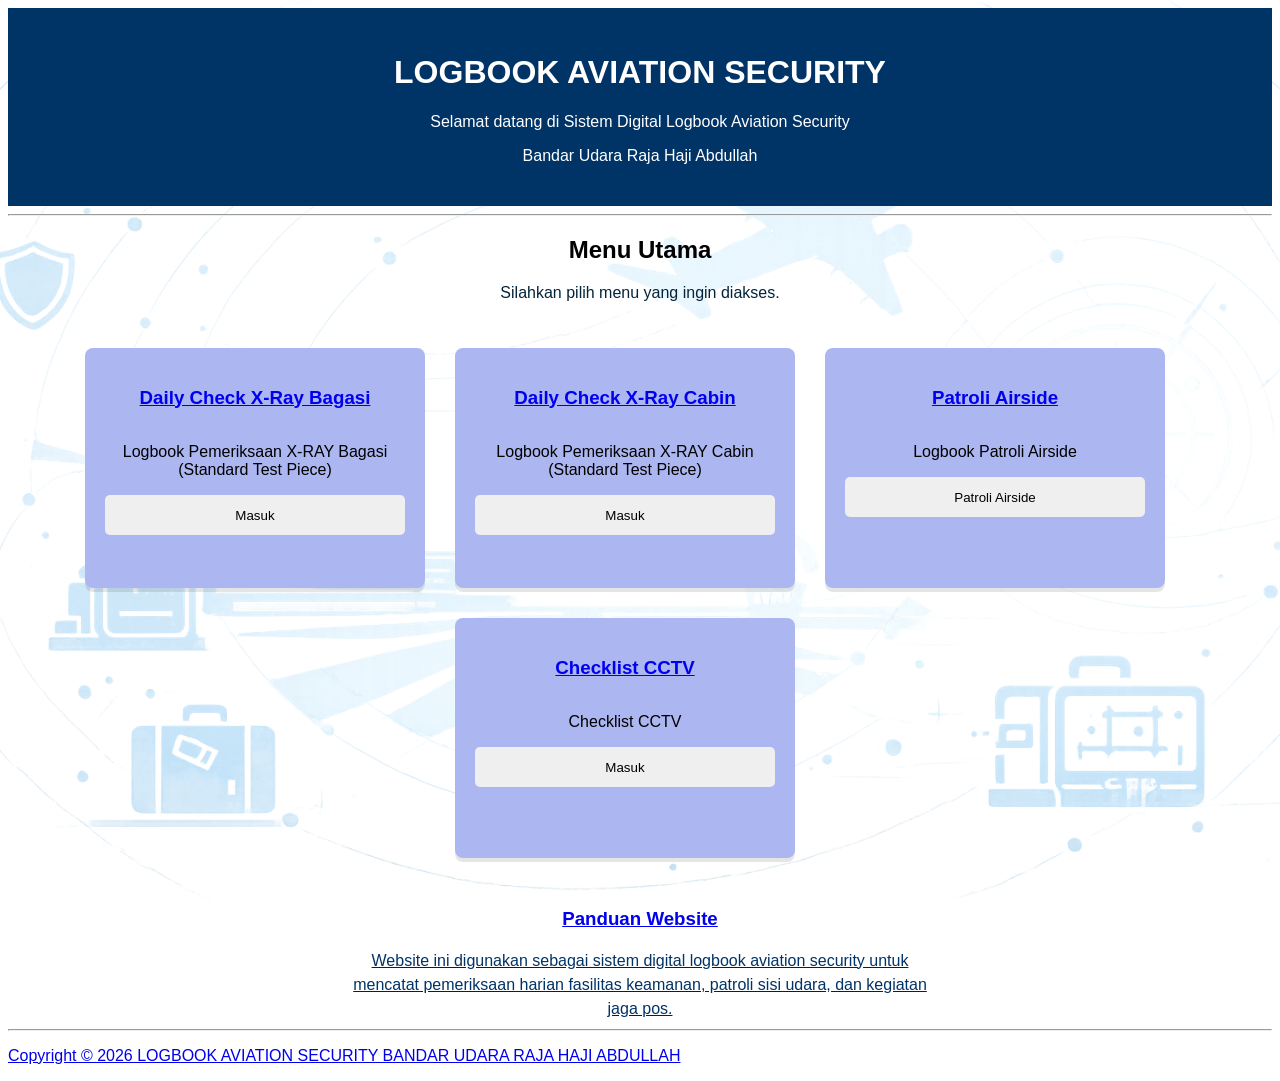
==== index.html @ 3fb5d055 "Project Pertama Logbook AVSEC" ====
<!DOCTYPE html>
<html lang="id">
<head>
    <meta charset="UTF-8">
    <meta name="viewport" content="width=device-width, initial-scale=1.0">
    <title>LOGBOOK AVIATION SECURITY
        BANDAR UDARA RAJA HAJI ABDULLAH</title>
    <link rel="stylesheet" href="style.css">
</head>
<body>
    <header> 
        <h1>LOGBOOK AVIATION SECURITY</h1>
        <p> Selamat datang di Sistem Digital Logbook Aviation Security</p>
        <p> Bandar Udara Raja Haji Abdullah</p>
    </header>
<hr>
<main>
<div class="judul-menu">
<h2> Menu Utama</h2>
<p>Silahkan pilih menu yang ingin diakses.</p>
</div>
<div class="menu-grid"> 

<div class="menu-card">
    <a href="#"><h3>Daily Check X-Ray Bagasi</h3></a>
    <p> Logbook Pemeriksaan X-RAY Bagasi (Standard Test Piece)</p>
    <a href="dailycheck.html">
    <button>Masuk</button>
</a>
</div>

<div class="menu-card">
    <a href="#"><h3> Daily Check X-Ray Cabin</h3></a>
    <p> Logbook Pemeriksaan X-RAY Cabin (Standard Test Piece)</p>
    <a href="cabincheck.html">
    <button>Masuk </button>
</a>
</div>

<div class="menu-card">
    <a href="#"><h3> Patroli Airside</h3></a>
    <p> Logbook Patroli Airside</p>
    <a href="patroli.html">
<button>Patroli Airside</button>
</div>

<div class="menu-card">
    <a href="#"><h3>Checklist CCTV</h3></a>
    <p> Checklist CCTV</p>
    <a href="cctv.html">
<button>Masuk</button>
</div>
</div>

<div class="panduan">
    <h3>Panduan Website</h3>
    <p>Website ini digunakan sebagai sistem digital logbook aviation security untuk mencatat pemeriksaan harian fasilitas keamanan, patroli sisi udara, dan kegiatan jaga pos.</p>
</div>
</main>
<hr>
<footer>
    <p>Copyright &copy; 2026 LOGBOOK AVIATION SECURITY BANDAR UDARA RAJA HAJI ABDULLAH</p>
</div>
</footer>
</body>
</html>
---- style.css ----
body {background-image : url("image/polosan.png");
font-family: Arial, Helvetica, sans-serif;
background-size: cover;
background-position: center;
background-repeat: no-repeat;
background-attachment: fixed;}

header {background-color :#003366;
color :white;
text-align :center;
padding :25px;}


.judul-menu h2{
    text-align :center;
    color :#000000;
    margin-top : 20px;
}

.judul-menu p{
    text-align :center;
    color :#03243a;
    margin-top : 10px;
}
.panduan{
    text-align :center;
    margin-top : 20px;
}

.panduan p{
    max-width : 600px;
    margin : 0 auto;
    line-height : 1.5;
    color :#003366;
}
nav button {
    background-color : white;
    color :#003366;
    border :none;
    padding :10px 20px;
    margin :5px;
    border-radius: 8px;
    cursor :pointer;
    font-weight :bold;
}

nav button:hover {
    background-color :#003366;
    color :white;
}

.menu-grid {
    display: flex;
    flex-wrap: wrap;
    justify-content: center;
    gap: 30px;
    padding: 30px;
}

.menu-card {
    background-color: rgb(172, 182, 241);
    width: 300px;
    min-height: 200px;
    border-radius: 15px;
    padding: 20px;
    box-shadow: 0 4px rgba(0, 0, 0, 0.1);
    text-align: center;
    display: flex;
    flex-direction: column;
    border-radius: 8px;
    transition: transform 0.2s;
}
.menu-card:hover {
    transform: translateY(-5px);
}

.menu-card button{
    width: 100%;
    height: 40px;
    border: none;
    border-radius: 5px;
    cursor: pointer;

}
/* DAILY CHECK */
.paper {
    background-color: white;
    width: 900px;
    margin: 20px auto;
    padding: 20px;
    box-shadow: 0 0 10px rgba(0, 0, 0, 0.1);
}
table {
    width: 100%;
    border-collapse: collapse;
    margin-top: 20px;
}
td, th{
    border: 1px solid #ddd;
    padding: 8px;
}
input {
    width: 100%;
    padding: 7px;
    box-sizing: border-box;
}

.gambar-test {
    position : relative;
    display : inline-block;
}   
.gambar-form{
    width : 900px;
    display : block;
}
.cek{
    position : absolute;
    width : 20px;
    height : 20px;
}
.test1a{
    top : 380px; 
    left : 121px;
}
.test1aa{
    top : 340px; 
    left : 121px;
}
.test1b{
    top : 380px; 
    left : 193px;
}
.test1bb{
    top : 340px; 
    left : 193px;
}

.test1bbb{
    top : 380px; 
    left : 255px;
}

.test1bbbb{
    top : 380px; 
    left : 325px;
}

.test2a{
    top : 88px; 
    left : 240px;}

.test2b{
    top : 187px; 
    left : 367px;
}

.test3a{
    top : 89px; 
    left :398px;
}

.test3aa{
    top : 89px; 
    left : 448px;
}

.test3aaa{
    top : 89px; 
    left : 495px;
}

.test3aaaa{
    top : 89px; 
    left : 544px;
}

.test3aaaaa{
    top : 89px; 
    left : 592px;
}

.test4a{
    top : 310px; 
    left : 528px;
}

.test4aa{
    top : 314px; 
    left : 644px;
}

.test5a{
    top : 239px; 
    left : 775px;
}

.test5aa{
    top : 305px; 
    left : 775px;
}

.hasil-box {
    margin-top: 20px;
    padding: 10px;
    border: 1px solid #d1cccc;
    background-color: #f9f9f9;
}

/*PATROLI*/
.ttd{
    height: 100px;
    vertical-align: top;
    padding-top: 10px;
}
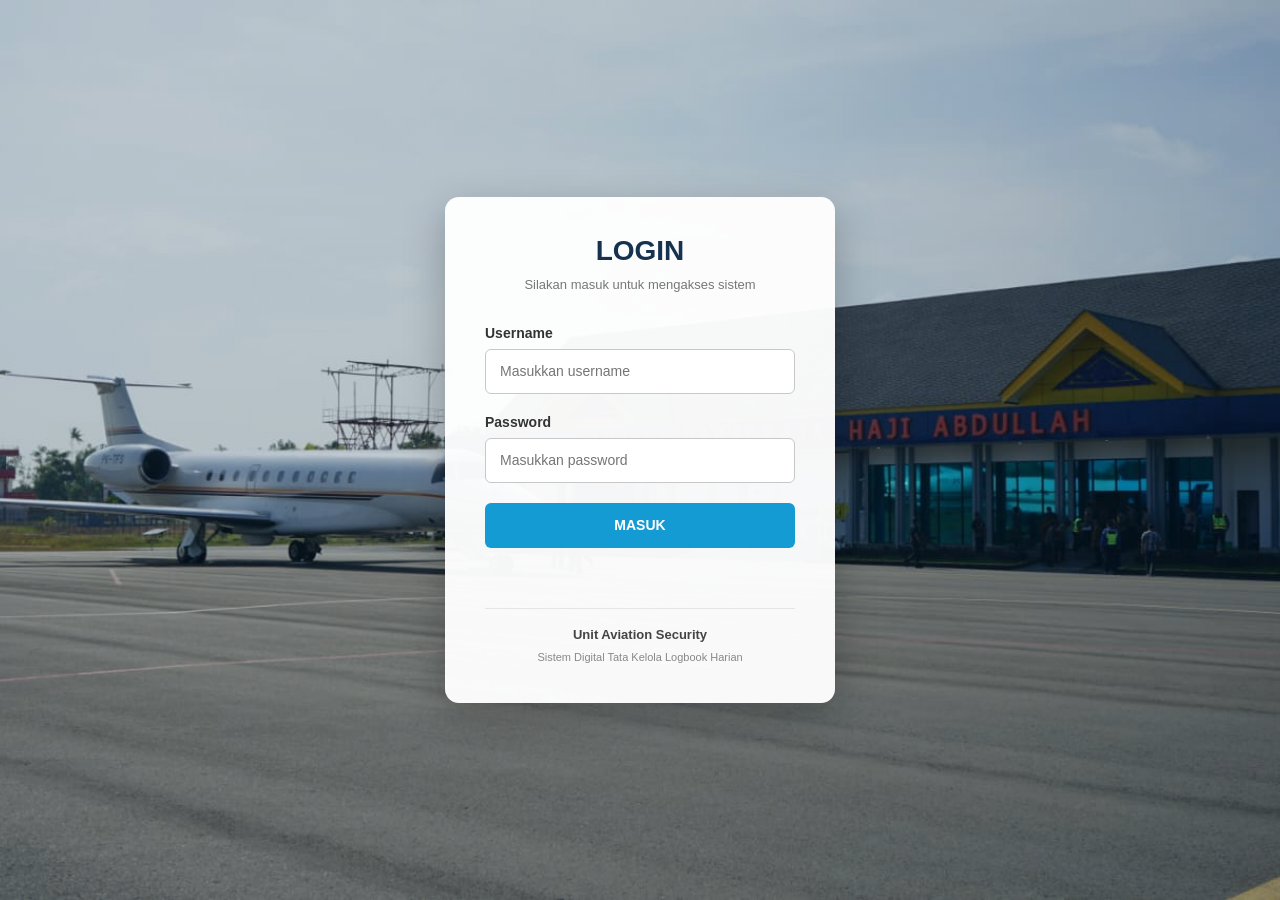
==== commit e1589f99: "Project terbaru Logbook AVSEC" ====
--- a/index.html
+++ b/index.html
@@ -8,50 +8,380 @@
     <link rel="stylesheet" href="style.css">
 </head>
 <body>
-    <header> 
-        <h1>LOGBOOK AVIATION SECURITY</h1>
-        <p> Selamat datang di Sistem Digital Logbook Aviation Security</p>
-        <p> Bandar Udara Raja Haji Abdullah</p>
-    </header>
-<hr>
+
+<header>
+    <div class="aviation-decoration">
+    <div class="radar-circle"></div>
+    <div class="radar-line"></div>
+    <div class ="shield-icon">&#128737;</div>
+    <div class="plane-icon">✈</div>
+    </div>
+    <div class="airport-silhouette">
+    <div class="tower"></div>
+    <div class="building"></div>
+    <div class="runway-line"></div>
+    </div>
+    <div class="digital-title">SISTEM LOGBOOK DIGITAL</div>
+    <h1>UNIT AVIATION SECURITY</h1>
+    <p>Bandar Udara Kelas III Raja Haji Abdullah</p>
+    <p> Tanjung Balai Karimun - Kepulauan Riau</p>
+    <div class="profile-area">
+        <button class="profile-button" id="profile-button">
+            <span class ="profile-icon">&#128100;</span>
+            <span id="namaUser">User</span>
+            <span class ="profile-arrow">&#9662;</span>
+        </button>
+        <div class="profile-menu" id="profile-menu">
+        <div class="profile-info">
+            <strong id="namaProfile"></strong>
+            <span id ="roleUser">USER</span>
+        </div>
+        <hr>
+        <button id = "btnLogout">Logout</button></div>
+        </div></div>
+       
+</header>
+
+<!-- SIDEBAR -->
+<div class="sidebar" id="sidebar">
+
+    <div class="sidebar-brand">
+        <strong>DIGITAL LOGBOOK</strong>
+        <span>AVIATION SECURITY</span>
+    </div>
+
+    <div class="sidebar-title">MENU UTAMA</div>
+
+    <button onclick="window.location.href='index.html'">
+        🏠 Dashboard
+    </button>
+
+    <div class="sidebar-menu-group">
+
+    <button type="button" class="sidebar-menu-toggle" id="btnLogbook">
+        📋 LOGBOOK
+        <span>▾</span>
+    </button>
+
+    <div class="sidebar-submenu" id="submenuLogbook">
+        <button onclick="window.location.href='dailycheck.html'">
+             X-Ray Bagasi
+        </button>
+        <button onclick="window.location.href='cabincheck.html'">
+             X-Ray Cabin
+        </button>
+        <button onclick="window.location.href='cctv.html'">
+            CCTV
+        </button>
+        <button onclick="window.location.href='patroli.html'">
+            Patroli
+        </button>
+        <button onclick="window.location.href='hhmd.html'">
+            Pemeriksaan HHMD
+        </button>
+        <button onclick="window.location.href='wtmd.html'">
+            Pemeriksaan WTMD
+        </button>
+        <button onclick="window.location.href='pos.html'">
+            Pos Jaga
+        </button>
+    </div>
+
+    <div class="sidebar-title admin-menu" id="sidebarAdminTitle">
+    ADMINISTRASI
+</div>
+
+<button class="admin-menu" id="sidebarAktivitas"
+    onclick="window.location.href='aktivitas.html'">
+    📋 Rekap Aktivitas Pengguna
+</button>
+
+<button class="admin-menu" id="sidebarPengguna"
+    onclick="window.location.href='pengguna.html'">
+    👥 Manajemen Pengguna
+</button>
+
+</div>
+    <div class="sidebar-title">LAINNYA</div>
+    <button id="btnStatistik">
+        📊 Statistik
+    </button>
+    <button onclick="window.location.href='arsip.html'">
+        📁 Arsip PDF
+    </button>
+    <button onclick="logout()">
+        🚪 Logout
+    </button>
+
+</div>
+<button class="sidebar-toggle" id="sidebarToggle">☰</button>
 <main>
-<div class="judul-menu">
-<h2> Menu Utama</h2>
-<p>Silahkan pilih menu yang ingin diakses.</p>
-</div>
-<div class="menu-grid"> 
-
-<div class="menu-card">
-    <a href="#"><h3>Daily Check X-Ray Bagasi</h3></a>
-    <p> Logbook Pemeriksaan X-RAY Bagasi (Standard Test Piece)</p>
-    <a href="dailycheck.html">
-    <button>Masuk</button>
-</a>
-</div>
-
-<div class="menu-card">
-    <a href="#"><h3> Daily Check X-Ray Cabin</h3></a>
-    <p> Logbook Pemeriksaan X-RAY Cabin (Standard Test Piece)</p>
-    <a href="cabincheck.html">
-    <button>Masuk </button>
-</a>
-</div>
-
-<div class="menu-card">
-    <a href="#"><h3> Patroli Airside</h3></a>
-    <p> Logbook Patroli Airside</p>
-    <a href="patroli.html">
-<button>Patroli Airside</button>
-</div>
-
-<div class="menu-card">
-    <a href="#"><h3>Checklist CCTV</h3></a>
-    <p> Checklist CCTV</p>
-    <a href="cctv.html">
-<button>Masuk</button>
-</div>
-</div>
-
+    <!-- WELCOME DASHBOARD -->
+<section class="dashboard-welcome">
+    <div>
+        <span>WELCOME BACK</span>
+        <h2 id="welcomeNama">Selamat Datang</h2>
+        <p>
+            Kelola dan pantau seluruh pencatatan Logbook Aviation Security
+            dalam satu sistem.
+        </p>
+    </div>
+
+    <div class="welcome-icon">
+        🛡️
+    </div>
+</section>
+    <div class="stats-grid" id="panelStatistik">
+    <div class="stat-card">
+        <span>📋</span>
+        <div>
+            <strong id="totalLogbook">0</strong>
+            <p>Total Logbook</p>
+        </div>
+    </div>
+
+    <div class="stat-card">
+        <span>📄</span>
+        <div>
+            <strong id="statBagasi">0</strong>
+            <p>X-Ray Bagasi</p>
+        </div>
+    </div>
+
+    <div class="stat-card">
+        <span>📄</span>
+        <div>
+            <strong id="statCabin">0</strong>
+            <p>X-Ray Cabin</p>
+        </div>
+    </div>
+
+    <div class="stat-card">
+        <span>📹</span>
+        <div>
+            <strong id="statCCTV">0</strong>
+            <p>Logbook CCTV</p>
+        </div>
+    </div>
+
+    <div class="stat-card">
+        <span>🚶</span>
+        <div>
+            <strong id="statPatroli">0</strong>
+            <p>Logbook Patroli</p>
+        </div>
+    </div>
+
+    <div class="stat-card">
+        <span>🔍</span>
+        <div>
+            <strong id="statHHMD">0</strong>
+            <p>Pemeriksaan HHMD</p>
+        </div>
+    </div>
+
+    <div class="stat-card">
+        <span>🔍</span>
+        <div>
+            <strong id="statWTMD">0</strong>
+            <p>Pemeriksaan WTMD</p>
+        </div>
+    </div>
+
+    <div class="stat-card">
+        <span>📄</span>
+        <div>
+            <strong id="statPos">📤</strong>
+            <p>Logbook Harian Pos Jaga</p>
+        </div>
+    </div>
+</div>
+
+ 
+<div class="judul-menu" id="menuUtama">
+    <h2> Menu Utama</h2>
+    <p>Silahkan pilih menu yang ingin diakses.</p>
+</div>
+
+<div class="menu-grid" id="gridMenu">
+
+    <div class="menu-card">
+        <div class="menu-icon">📄</div>
+        <h3>Daily Check X-Ray Bagasi</h3>
+        <p>Logbook Pemeriksaan X-RAY Bagasi (Standard Test Piece)</p>
+        <a href="dailycheck.html">
+            <button>Masuk</button>
+        </a>
+    </div>
+
+    <div class="menu-card">
+        <div class="menu-icon">📄</div>
+        <h3>Daily Check X-Ray Cabin</h3>
+        <p>Logbook Pemeriksaan X-RAY Cabin (Standard Test Piece)</p>
+        <a href="cabincheck.html">
+            <button>Masuk</button>
+        </a>
+    </div>
+
+    <div class="menu-card">
+        <div class="menu-icon">🚶</div>
+        <h3>Patroli Airside</h3>
+        <p>Logbook Patroli Airside</p>
+        <a href="patroli.html">
+            <button>Masuk</button>
+        </a>
+    </div>
+
+    <div class="menu-card">
+        <div class="menu-icon">📹</div>
+        <h3>Checklist CCTV</h3>
+        <p>Checklist CCTV</p>
+        <a href="cctv.html">
+            <button>Masuk</button>
+        </a>
+    </div>
+
+    <div class="menu-card">
+        <div class="menu-icon">🔍</div>
+        <h3>Daily Check Walk Through Metal Detector / WTMD</h3>
+        <p>Logbook Pemeriksaan Walk Through Metal Detector (Object Test Piece)</p>
+        <a href="wtmd.html">
+            <button>Masuk</button>
+        </a>
+    </div>
+
+    <div class="menu-card">
+        <div class="menu-icon">🔍</div>
+        <h3>Daily Check Hand Held Metal Detector / HHMD</h3>
+        <p>Logbook Pemeriksaan Hand Held Metal Detector (Object Test Piece)</p>
+        <a href="hhmd.html">
+            <button>Masuk</button>
+        </a>
+    </div>
+</div>
+
+<div class="menu-bottom">
+
+    <div class="menu-card">
+        <div class="menu-icon">📤</div>
+        <h3>Logbook Harian Pos Jaga</h3>
+        <p>Logbook Pos Jaga</p>
+        <a href="pos.html">
+            <button>Masuk</button>
+        </a>
+    </div>
+
+    <div class="menu-card">
+        <div class="menu-icon">📁</div>
+        <h3>Arsip PDF</h3>
+        <p>Melihat arsip PDF logbook yang telah tersimpan.</p>
+        <a href="arsip.html">
+            <button>Masuk</button>
+        </a>
+    </div>
+
+</div>
+       <!-- kode HTML lainnya -->
+
+    <div class="menu-card" id="menuAktivitas">
+        <div class="menu-icon">📋</div>
+        <h3>Rekap Aktivitas Pengguna</h3>
+        <p>Melihat riwayat aktivitas pengguna pada sistem digital logbook</p>
+        <a href="aktivitas.html">
+            <button>Masuk</button>
+        </a>
+    </div>
+
+    <div class="menu-card" id="menuPengguna">
+    <div class="menu-icon">👥</div>
+    <h3>Manajemen Pengguna</h3>
+    <p>Mengelola dan melihat data pengguna sistem</p>
+    <a href="pengguna.html">
+        <button>Masuk</button>
+    </a>
+</div>
+
+<script>
+const currentRoleAktivitas = localStorage.getItem("role");
+
+// CARD ADMIN DI DASHBOARD
+const cardAktivitas = document.getElementById("menuAktivitas");
+const cardPengguna = document.getElementById("menuPengguna");
+
+// SIDEBAR ADMIN
+const sidebarAktivitas = document.getElementById("sidebarAktivitas");
+const sidebarPengguna = document.getElementById("sidebarPengguna");
+const sidebarAdminTitle = document.getElementById("sidebarAdminTitle");
+
+if (currentRoleAktivitas === "ADMIN") {
+
+    if (cardAktivitas) {
+        cardAktivitas.style.display = "block";
+    }
+
+    if (cardPengguna) {
+        cardPengguna.style.display = "block";
+    }
+
+    if (sidebarAktivitas) {
+        sidebarAktivitas.style.display = "block";
+    }
+
+    if (sidebarPengguna) {
+        sidebarPengguna.style.display = "block";
+    }
+
+    if (sidebarAdminTitle) {
+        sidebarAdminTitle.style.display = "block";
+    }
+
+} else {
+
+    if (cardAktivitas) {
+        cardAktivitas.style.display = "none";
+    }
+
+    if (cardPengguna) {
+        cardPengguna.style.display = "none";
+    }
+
+    if (sidebarAktivitas) {
+        sidebarAktivitas.style.display = "none";
+    }
+
+    if (sidebarPengguna) {
+        sidebarPengguna.style.display = "none";
+    }
+
+    if (sidebarAdminTitle) {
+        sidebarAdminTitle.style.display = "none";
+    }
+}
+</script>
+</body>
+</html>
+</div>
+
+<!--tombol kembali sidebar-->
+<button type="button" id="btnKembaliMenu"
+    style="
+        display: none;
+        margin: 20px auto 25px;
+        padding: 9px 18px;
+        background: #173f73;
+        color: white;
+        border: none;
+        border-radius: 7px;
+        font-size: 13px;
+        font-weight: 600;
+        cursor: pointer;
+        box-shadow: 0 3px 8px rgba(0,0,0,0.12);
+    ">
+    ← Kembali ke Menu Utama
+</button>
+
+  
+<!---header panduan-->
 <div class="panduan">
     <h3>Panduan Website</h3>
     <p>Website ini digunakan sebagai sistem digital logbook aviation security untuk mencatat pemeriksaan harian fasilitas keamanan, patroli sisi udara, dan kegiatan jaga pos.</p>
@@ -62,5 +392,140 @@
     <p>Copyright &copy; 2026 LOGBOOK AVIATION SECURITY BANDAR UDARA RAJA HAJI ABDULLAH</p>
 </div>
 </footer>
+<script>
+    const namaUser = localStorage.getItem("nama");
+    const roleUser = localStorage.getItem("role");
+
+    if(!namaUser || !roleUser) {
+        window.location.href = "login.html";
+    }
+
+    document.getElementById("namaUser").textContent =
+        namaUser || "User";
+
+    document.getElementById("roleUser").textContent =
+        roleUser || "USER";
+
+    document.getElementById("welcomeNama").textContent =
+        "Selamat Datang, " + (namaUser || "User");
+
+    document.getElementById("profile-button").onclick = function () {
+        const menu = document.getElementById("profile-menu");
+
+        if (menu.style.display === "block") {
+            menu.style.display = "none";
+        } else {
+            menu.style.display = "block";
+        }
+    };
+
+    document.getElementById("btnLogout").onclick = function () {
+        localStorage.clear();
+        window.location.href = "login.html";
+    };
+
+    document.getElementById("sidebarToggle").onclick = function () {
+        document.getElementById("sidebar").classList.toggle("active");
+    };
+
+</script>
+
+<script>
+/*sambung antara index dan database user untuk menampilkan total logbook*/
+
+const WEB_APP_URL = "https://script.google.com/macros/s/AKfycbx1uJw8LffWSSDZomAzMeddKumTqQlntW8sjgZ4zQk_gsE2r_Fpa9SZhTvmZO70PWlxpQ/exec";
+fetch(WEB_APP_URL, {
+    method: "POST",
+    body: JSON.stringify({
+        action: "statistik"
+    })
+})
+.then(response => response.json())
+.then(data => {
+    console.log("RESPON SERVER:", data);
+
+    if (data.status === "success") {
+    document.getElementById("totalLogbook").textContent = data.total;
+    document.getElementById("statBagasi").textContent =
+        data.detail.DATA_XRAY_BAGASI;
+    document.getElementById("statCabin").textContent =
+        data.detail.DATA_XRAY_CABIN;
+    document.getElementById("statCCTV").textContent =
+        data.detail.DATA_LOGBOOK_CCTV;
+    document.getElementById("statPatroli").textContent =
+        data.detail.DATA_LOGBOOK_PATROLI;
+    document.getElementById("statHHMD").textContent =
+        data.detail.DATA_PEMERIKSAAN_HHMD;
+    document.getElementById("statWTMD").textContent =
+        data.detail.DATA_PEMERIKSAAN_WTMD;
+}
+})
+.catch(error => {
+    console.error("Gagal mengambil statistik:", error);
+});
+document.getElementById("btnStatistik").onclick = function () {
+    const panel = document.getElementById("panelStatistik");
+    const sidebar = document.getElementById("sidebar");
+    const menuUtama = document.getElementById("menuUtama");
+    const gridMenu = document.getElementById("gridMenu");
+    const btnKembali = document.getElementById("btnKembaliMenu");
+
+    const submenu = document.getElementById("submenuLogbook");
+    const btnLogbook = document.getElementById("btnLogbook");
+
+    submenu.classList.remove("active");
+    btnLogbook.classList.remove("active");
+    
+    btnKembali.style.display = "block";
+    btnKembali.style.marginLeft = "max(242px, calc(242px + (100% - 242px - 1000px) / 2))";
+    btnKembali.style.marginRight = "auto";
+
+    menuUtama.style.display = "none";
+    gridMenu.style.display = "none";
+    document.querySelector(".arsip-dashboard").style.display = "none";
+    panel.style.display = "grid";
+    sidebar.classList.remove("active");
+
+    document.getElementById("panelStatistik").scrollIntoView({
+        behavior: "smooth",
+        block: "center"
+    });
+};
+
+document.getElementById("btnKembaliMenu").onclick = function () {
+    const panel = document.getElementById("panelStatistik");
+    const menuUtama = document.getElementById("menuUtama");
+    const gridMenu = document.getElementById("gridMenu");
+    const arsip = document.querySelector(".arsip-dashboard");
+
+    panel.style.display = "none";
+    menuUtama.style.display = "block";
+    gridMenu.style.display = "grid";
+
+    if (arsip) {
+        arsip.style.display = "block";
+    }
+
+    this.style.display = "none";
+
+    window.scrollTo({
+        top: 0,
+        behavior: "smooth"
+    });
+};
+
+// SUBMENU LOGBOOK
+document.getElementById("btnLogbook").onclick = function () {
+    const submenu = document.getElementById("submenuLogbook");
+    submenu.classList.toggle("active");
+    this.classList.toggle("active");
+};
+
+//tombol logout sidebar
+function logout() {
+    localStorage.clear();
+    window.location.href = "login.html";
+}
+</script>
 </body>
 </html>
--- a/style.css
+++ b/style.css
@@ -1,37 +1,497 @@
-body {background-image : url("image/polosan.png");
+body {background-image : url("image/BGDB.png");
 font-family: Arial, Helvetica, sans-serif;
 background-size: cover;
 background-position: center;
 background-repeat: no-repeat;
 background-attachment: fixed;}
-
-header {background-color :#003366;
-color :white;
-text-align :center;
-padding :25px;}
-
+/* HEADER LOGBOOK */
+header {
+    position: relative;
+    overflow: hidden;
+    height: 180px;
+    margin-left: 230px;
+    padding: 35px 40px;
+    box-sizing: border-box;
+
+    background:
+        radial-gradient(
+            circle at 10% 45%,
+            rgba(40, 130, 220, 0.18),
+            transparent 28%
+        ),
+        radial-gradient(
+            circle at 85% 60%,
+            rgba(0, 150, 255, 0.10),
+            transparent 30%
+        ),
+        linear-gradient(
+            135deg,
+            #031f4f 0%,
+            #063b70 50%,
+            #021b45 100%
+        );
+
+    color: white;
+    text-align: center;
+    border-radius: 0 0 18px 18px;
+    box-shadow: 0 5px 20px rgba(0,0,0,0.18);
+}
+
+.header-content {
+    position: relative;
+    z-index: 2;
+}
+
+.digital-title {
+    font-size: 12px;
+    letter-spacing: 4px;
+    font-weight: bold;
+    margin-bottom: 10px;
+    opacity: 0.85;
+}
+
+header h1 {
+    margin: 0 0 10px;
+    font-size: 27px;
+}
+
+header p {
+    margin: 3px 0;
+    font-size: 13px;
+}
+
+/* POLA DIGITAL */
+header::before {
+    content: "";
+    position: absolute;
+    inset: 0;
+    background:
+        radial-gradient(
+            circle at 8% 35%,
+            rgba(143, 199, 255, 0.25) 0 2px,
+            transparent 3px
+        ),
+        radial-gradient(
+            circle at 88% 45%,
+            rgba(143, 199, 255, 0.20) 0 2px,
+            transparent 3px
+        ),
+        linear-gradient(
+            120deg,
+            transparent 60%,
+            rgba(143, 199, 255, 0.06) 60%,
+            transparent 61%
+        );
+
+    background-size:
+        90px 70px,
+        110px 80px,
+        100% 100%;
+    pointer-events: none;
+}
+
+/* DIGITAL CIRCUIT KANAN */
+header .digital-lines {
+    position: absolute;
+    right: -20px;
+    bottom: 15px;
+    width: 480px;
+    height: 135px;
+    z-index: 1;
+    pointer-events: none;
+}
+
+/* GARIS CIRCUIT */
+.digital-lines::before {
+    content: "";
+    position: absolute;
+    right: 0;
+    top: 45px;
+    width: 100%;
+    height: 80px;
+
+    background:
+        linear-gradient(
+            145deg,
+            transparent 0 25%,
+            rgba(100, 190, 255, 0.35) 25.2% 25.6%,
+            transparent 25.8%
+        ),
+        linear-gradient(
+            155deg,
+            transparent 0 38%,
+            rgba(100, 190, 255, 0.30) 38.2% 38.6%,
+            transparent 38.8%
+        ),
+        linear-gradient(
+            165deg,
+            transparent 0 52%,
+            rgba(100, 190, 255, 0.25) 52.2% 52.6%,
+            transparent 52.8%
+        );
+
+    opacity: 0.8;
+}
+
+/* GARIS HORIZONTAL */
+.digital-lines::after {
+    content: "";
+    position: absolute;
+    right: 0;
+    top: 30px;
+    width: 360px;
+    height: 70px;
+
+    border-top: 2px solid rgba(100, 190, 255, 0.25);
+    border-bottom: 1px solid rgba(100, 190, 255, 0.15);
+
+    border-radius: 60% 0 0 60%;
+    transform: skewX(-20deg);
+}
+
+/* NODE CIRCUIT */
+.digital-lines {
+    background:
+        radial-gradient(
+            circle at 42% 45%,
+            rgba(120, 205, 255, 0.75) 0 3px,
+            transparent 4px
+        ),
+        radial-gradient(
+            circle at 58% 30%,
+            rgba(120, 205, 255, 0.65) 0 3px,
+            transparent 4px
+        ),
+        radial-gradient(
+            circle at 72% 55%,
+            rgba(120, 205, 255, 0.60) 0 3px,
+            transparent 4px
+        ),
+        radial-gradient(
+            circle at 88% 20%,
+            rgba(120, 205, 255, 0.55) 0 3px,
+            transparent 4px
+        );
+}
+/* TITIK DIGITAL */
+.digital-lines {
+    background:
+        radial-gradient(
+            circle at 55% 35%,
+            rgba(120, 205, 255, 0.55) 0 3px,
+            transparent 4px
+        ),
+        radial-gradient(
+            circle at 72% 58%,
+            rgba(120, 205, 255, 0.45) 0 3px,
+            transparent 4px
+        ),
+        radial-gradient(
+            circle at 88% 25%,
+            rgba(120, 205, 255, 0.40) 0 3px,
+            transparent 4px
+        );
+} 
+/* ELEMEN AVIATION KIRI */
+.aviation-decoration {
+    position: absolute;
+    left: 4%;
+    top: 40px;
+    width: 300px;
+    height: 300px;
+    z-index: 1;
+    pointer-events: none;
+}
+
+.radar-circle {
+    position: absolute;
+    left: 15px;
+    top: 15px;
+    width: 115px;
+    height: 115px;
+
+    border: 1px solid rgba(143, 199, 255, 0.22);
+    border-radius: 50%;
+
+    box-shadow:
+        0 0 0 12px rgba(143, 199, 255, 0.045),
+        0 0 0 25px rgba(143, 199, 255, 0.025);
+}
+
+/* GARIS RADAR */
+.radar-line {
+    position: absolute;
+    left: 72px;
+    top: 15px;
+    width: 1px;
+    height: 115px;
+    background: rgba(143, 199, 255, 0.14);
+    transform: rotate(45deg);
+    transform-origin: center;
+}
+
+/* PESAWAT */
+.plane-icon {
+    position: absolute;
+    left: 125px;
+    top: 20px;
+    font-size: 40px;
+    color: rgba(143, 199, 255, 0.40);
+    transform: rotate(-15deg);
+}
+
+/* JALUR PENERBANGAN */
+.aviation-decoration::after {
+    content: "";
+    position: absolute;
+    left: 85px;
+    top: 95px;
+    width: 500px;
+    height: 400px;
+    border-top: 2px dashed rgba(143, 199, 255, 0.22);
+    border-radius: 50%;
+    transform: rotate(-15deg);
+}
+/* SILUET BANDARA */
+.airport-silhouette {
+    position: absolute;
+    left: 3%;
+    bottom: 0;
+    width: 390px;
+    height: 100px;
+    z-index: 1;
+    pointer-events: none;
+}
+
+/* GEDUNG UTAMA */
+.airport-silhouette .building {
+    position: absolute;
+    left: 0;
+    bottom: 0;
+    width: 300px;
+    height: 35px;
+
+    background: transparent;
+    border-top: 2px solid rgba(143, 199, 255, 0.25);
+    border-bottom: 1px solid rgba(143, 199, 255, 0.12);
+}
+
+/* CONTROL TOWER */
+.airport-silhouette .tower {
+    position: absolute;
+    left: 225px;
+    bottom: 0;
+    width: 28px;
+    height: 75px;
+
+    background: transparent;
+    border-left: 2px solid rgba(143, 199, 255, 0.25);
+    border-right: 2px solid rgba(143, 199, 255, 0.25);
+}
+
+/* KEPALA TOWER */
+.airport-silhouette .tower::before {
+    content: "";
+    position: absolute;
+    left: -10px;
+    top: -9px;
+    width: 44px;
+    height: 10px;
+
+    background: transparent;
+    border: 2px solid rgba(143, 199, 255, 0.28);
+    border-radius: 3px;
+}
+
+/* GARIS LANDASAN */
+.airport-silhouette .runway-line {
+    position: absolute;
+    left: 20px;
+    bottom: 8px;
+    width: 280px;
+    height: 1px;
+    background: rgba(143, 199, 255, 0.20);
+}
+
+/* DIGITAL LOGBOOK SYSTEM */
+.digital-title {
+    position: relative;
+    z-index: 2;
+    margin-bottom: 8px;
+    font-size: 11px;
+    font-weight: 600;
+    letter-spacing: 4px;
+    color: #8fc7ff;
+}
+
+/* ELEMEN AVIATION KIRI */
+.aviation-decoration {
+    position: absolute;
+    left: 4%;
+    top: 45px;
+    width: 300px;
+    height: 300px;
+    z-index: 1;
+    pointer-events: none;
+}
+
+/* LINGKARAN RADAR */
+.radar-circle {
+    position: absolute;
+    left: -40px;
+    top: 1px;
+    width: 200px;
+    height: 200px;
+    border: 1px solid rgba(212, 219, 226, 0.28);
+    border-radius: 50%;
+    box-shadow:
+        0 0 0 15px rgba(143, 199, 255, 0.06),
+        0 0 0 32px rgba(143, 199, 255, 0.035);
+}
+
+/* GARIS RADAR */
+.radar-line {
+    position: absolute;
+    left: 70px;
+    top: 5px;
+    width: 1px;
+    height: 300px;
+    background: rgba(143, 199, 255, 0.18);
+    transform: rotate(45deg);
+    transform-origin: center;
+}
+
+/* PESAWAT */
+.plane-icon {
+    position: absolute;
+    left: 210px;
+    top: -20px;
+    font-size: 38px;
+    color: rgba(143, 199, 255, 0.35);
+    transform: rotate(-15deg);
+}
+/* SHIELD AVSEC */
+.shield-icon {
+    position: absolute;
+    left: 73px;
+    top: 70px;
+    width: 55px;
+    height: 65px;
+
+    display: flex;
+    align-items: center;
+    justify-content: center;
+
+    font-size: 0;
+    z-index: 2;
+
+    border: 2px solid rgba(143, 199, 255, 0.28);
+
+    clip-path: polygon(
+        50% 0%,
+        90% 15%,
+        85% 65%,
+        50% 100%,
+        15% 65%,
+        10% 15%
+    );
+
+    background: rgba(143, 199, 255, 0.035);
+}
+/* DIGITAL CIRCUIT KANAN */
+header .digital-lines {
+    position: absolute;
+    right: 100px;
+    bottom: 100px;
+    width: 420px;
+    height: 120px;
+    z-index: 1;
+    pointer-events: none;
+}
+
+.digital-lines::before,
+.digital-lines::after {
+    content: "";
+    position: absolute;
+    right: 0;
+    width: 100%;
+    height: 10px;
+    background: linear-gradient(
+        90deg,
+        transparent,
+        rgba(100, 190, 255, 0.15),
+        rgba(100, 190, 255, 0.45)
+    );
+    transform: skewY(-8deg);
+}
+
+.digital-lines::before {
+    top: 35px;
+}
+
+.digital-lines::after {
+    top: 65px;
+}
+
+
+/* JUDUL UTAMA */
+
+header h1 {
+    position: relative;
+    z-index: 2;
+    margin: 0 0 8px;
+    font-size: 28px;
+    font-weight: 700;
+    letter-spacing: 0.5px;
+}
+
+
+/* KETERANGAN */
+
+header p {
+    position: relative;
+    z-index: 2;
+    margin: 5px 0;
+    font-size: 13px;
+    color: rgba(255, 255, 255, 0.92);
+}
 
 .judul-menu h2{
     text-align :center;
     color :#000000;
+    width: 115%;
     margin-top : 20px;
 }
 
 .judul-menu p{
     text-align :center;
     color :#03243a;
+    width: 115%;
     margin-top : 10px;
 }
-.panduan{
-    text-align :center;
-    margin-top : 20px;
-}
-
-.panduan p{
-    max-width : 600px;
-    margin : 0 auto;
-    line-height : 1.5;
-    color :#003366;
+.panduan {
+    width: 100%;
+    margin: 30px 0 0;
+    padding: 20px 25px;
+    box-sizing: border-box;
+    background: rgba(255,255,255,.94);
+    border: 1px solid #dbe5f0;
+    border-radius: 12px;
+    text-align: center;
+    box-shadow: 0 3px 10px rgba(0,0,0,.05);
+}
+
+.panduan h3 {
+    margin: 0 0 8px;
+    color: #173f73;
+    font-size: 16px;
+}
+
+.panduan p {
+    margin: 0;
+    color: #64748b;
+    font-size: 12px;
+    line-height: 1.6;
 }
 nav button {
     background-color : white;
@@ -55,49 +515,243 @@
     justify-content: center;
     gap: 30px;
     padding: 30px;
+    margin-left : 230px;
+}
+/* STATISTIK DASHBOARD */
+.stats-grid {
+    width: 80%;
+max-width: 1000px;
+margin: 25px auto 10px;
+margin-left: calc(230px + 5%);
+}
+
+.stat-card {
+    display: flex;
+    align-items: center;
+    justify-content: center;
+    gap: 12px;
+    padding: 14px 18px;
+    background: rgba(255, 255, 255, 0.94);
+    border: 1px solid #e5e7eb;
+    border-radius: 12px;
+    box-shadow: 0 3px 10px rgba(0, 0, 0, 0.05);
+    transition: 0.2s ease;
+    text-align: center;
+}
+
+.stat-card:hover {
+    transform: translateY(-2px);
+    box-shadow: 0 6px 15px rgba(0, 0, 0, 0.09);
+}
+
+.stat-card > span {
+    width: 38px;
+    height: 38px;
+    flex-shrink: 0;
+    display: flex;
+    align-items: center;
+    justify-content: center;
+    background: #f1f5f9;
+    border-radius: 9px;
+    font-size: 19px;
+}
+
+.stat-card > div {
+    text-align: center;
+}
+
+.stat-card strong {
+    display: block;
+    font-size: 21px;
+    color: #173f73;
+    margin-bottom: 2px;
+}
+
+.stat-card p {
+    margin: 0;
+    font-size: 11px;
+    color: #64748b;
+}
+
+/* TOTAL LOGBOOK */
+.stat-card:first-child {
+    grid-column: 1;
+    grid-row: 1 / 4;
+    flex-direction: column;
+    justify-content: center;
+    text-align: center;
+    gap: 10px;
+    padding: 20px;
+    background: linear-gradient(135deg, #f8fbff, #ffffff);
+    border: 1px solid #dbe5f0;
+}
+
+.stat-card:first-child > span {
+    width: 52px;
+    height: 52px;
+    font-size: 25px;
+    background: #eef4fb;
+}
+
+.stat-card:first-child strong {
+    font-size: 42px;
+    line-height: 1;
+    margin-bottom: 4px;
+    color: #173f73;
+}
+
+.stat-card:first-child p {
+    font-size: 12px;
+    font-weight: 600;
+    color: #64748b;
+}
+
+/* RESPONSIVE TABLET */
+@media (max-width: 900px) {
+    .stats-grid {
+        grid-template-columns: 1fr 1fr;
+        grid-template-rows: auto;
+    }
+
+    .stat-card:first-child {
+        grid-column: 1 / -1;
+        grid-row: auto;
+        flex-direction: row;
+        text-align: center;
+        justify-content: center;
+    }
+}
+
+/* RESPONSIVE HP */
+@media (max-width: 600px) {
+    .stats-grid {
+        grid-template-columns: 1fr 1fr;
+        grid-template-rows: auto;
+        gap: 8px;
+        margin: 10px 12px 10px;
+    }
+
+    .stat-card {
+        min-height: 68px;
+        padding: 10px;
+        gap: 6px;
+        flex-direction: column;
+        justify-content: center;
+        align-items: center;
+        text-align: center;
+        border-radius: 10px;
+    }
+
+    .stat-card > span {
+        width: 32px;
+        height: 32px;
+        font-size: 16px;
+        border-radius: 7px;
+    }
+
+    .stat-card > div {
+        text-align: center;
+    }
+
+    .stat-card strong {
+        font-size: 18px;
+    }
+
+    .stat-card p {
+        font-size: 9px;
+    }
+
+    /* TOTAL LOGBOOK */
+    .stat-card:first-child {
+        grid-column: 1 / -1;
+        grid-row: auto;
+        flex-direction: column;
+        justify-content: center;
+        align-items: center;
+        text-align: center;
+        padding: 18px 10px;
+        gap: 7px;
+    }
+
+    .stat-card:first-child > span {
+        width: 42px;
+        height: 42px;
+        font-size: 21px;
+    }
+
+    .stat-card:first-child strong {
+        font-size: 34px;
+    }
+
+    .stat-card:first-child p {
+        font-size: 11px;
+    }
 }
 
 .menu-card {
-    background-color: rgb(172, 182, 241);
+    background-color: white;
     width: 300px;
     min-height: 200px;
     border-radius: 15px;
-    padding: 20px;
-    box-shadow: 0 4px rgba(0, 0, 0, 0.1);
+    padding: 22px 20px;
+    box-shadow: 0 4px 12px rgba(0, 0, 0, 0.07);
     text-align: center;
     display: flex;
     flex-direction: column;
-    border-radius: 8px;
-    transition: transform 0.2s;
-}
+    border: 1px solid #e5e7eb;
+    transition: transform 0.2s, box-shadow 0.2s;
+}
+
 .menu-card:hover {
-    transform: translateY(-5px);
-}
-
-.menu-card button{
+    transform: translateY(-3px);
+    box-shadow: 0 8px 20px rgba(0, 0, 0, 0.12);
+}
+
+.menu-card button {
     width: 100%;
     height: 40px;
     border: none;
-    border-radius: 5px;
+    border-radius: 8px;
+    background-color: #e0e7ff;
+    color: #3730a3;
+    font-weight: 600;
     cursor: pointer;
-
-}
+    transition: 0.2s ease;
+}
+
+.menu-card button:hover {
+    opacity: 0.9;
+}
+
+.menu-icon {
+    width: 48px;
+    height: 48px;
+    margin: 0 auto 12px;
+    display: flex;
+    align-items: center;
+    justify-content: center;
+    font-size: 23px;
+    background-color: #f1f5f9;
+    border-radius: 12px;
+}
+
 /* DAILY CHECK */
 .paper {
     background-color: white;
-    width: 900px;
-    margin: 20px auto;
-    padding: 20px;
+    width: 210mm;
+    min-height:297mm;
+    margin: 10px auto;
+    padding: 10px;
     box-shadow: 0 0 10px rgba(0, 0, 0, 0.1);
 }
 table {
     width: 100%;
     border-collapse: collapse;
-    margin-top: 20px;
+    margin-top: 5px;
 }
 td, th{
     border: 1px solid #ddd;
-    padding: 8px;
+    padding: 5px;
 }
 input {
     width: 100%;
@@ -107,10 +761,12 @@
 
 .gambar-test {
     position : relative;
-    display : inline-block;
+    width:100%;
+    display : block;
+    zoom : 0.75;
 }   
 .gambar-form{
-    width : 900px;
+    width : 100%;
     display : block;
 }
 .cek{
@@ -119,91 +775,101 @@
     height : 20px;
 }
 .test1a{
-    top : 380px; 
-    left : 121px;
+    top : 430px; 
+    left : 139px;
 }
 .test1aa{
-    top : 340px; 
-    left : 121px;
+    top : 385px; 
+    left : 139px;
 }
 .test1b{
-    top : 380px; 
-    left : 193px;
+    top : 385px; 
+    left : 220px;
 }
 .test1bb{
-    top : 340px; 
-    left : 193px;
+    top : 430px; 
+    left : 220px;
 }
 
 .test1bbb{
-    top : 380px; 
-    left : 255px;
+    top : 430px; 
+    left : 289px;
 }
 
 .test1bbbb{
-    top : 380px; 
-    left : 325px;
+    top : 430px; 
+    left : 369px;
 }
 
 .test2a{
-    top : 88px; 
-    left : 240px;}
+    top : 101px; 
+    left : 273px;}
 
 .test2b{
-    top : 187px; 
-    left : 367px;
+    top : 211px; 
+    left : 416px;
 }
 
 .test3a{
-    top : 89px; 
-    left :398px;
+    top : 104px; 
+    left :453px;
 }
 
 .test3aa{
-    top : 89px; 
-    left : 448px;
+    top : 104px; 
+    left : 509px;
 }
 
 .test3aaa{
-    top : 89px; 
-    left : 495px;
+    top : 104px; 
+    left : 562px;
 }
 
 .test3aaaa{
-    top : 89px; 
-    left : 544px;
+    top : 104px; 
+    left : 617px;
 }
 
 .test3aaaaa{
-    top : 89px; 
-    left : 592px;
+    top : 104px; 
+    left : 670px;
 }
 
 .test4a{
-    top : 310px; 
-    left : 528px;
+    top : 350px; 
+    left : 598px;
 }
 
 .test4aa{
-    top : 314px; 
-    left : 644px;
+    top : 358px; 
+    left : 730px;
 }
 
 .test5a{
-    top : 239px; 
-    left : 775px;
+    top : 345px; 
+    left : 880px;
 }
 
 .test5aa{
-    top : 305px; 
-    left : 775px;
+    top : 278px; 
+    left : 880px;
 }
 
 .hasil-box {
-    margin-top: 20px;
-    padding: 10px;
+    margin-top: 1px;
+    padding: 1px;
     border: 1px solid #d1cccc;
     background-color: #f9f9f9;
+}
+
+/* TTD */
+canvas {
+    border: 1px solid #000;
+    background-color: #fff;
+    cursor: crosshair;
+}
+canvas:active {
+    outline: crosshair;
 }
 
 /*PATROLI*/
@@ -213,3 +879,931 @@
     padding-top: 10px;
 }
 
+/*MODE CETAK/PDF*/
+
+@media print {
+    @page {
+        size: A4 portrait;
+        margin: 0;
+    }
+
+    body{
+        background: white;
+        margin :0;
+        padding:0;
+    }
+    .paper{
+        box-sizing:border-box;
+        width:201mm;
+        margin:0;
+        padding:6mm;
+        box-shadow:none;
+        border:none;
+        min-height:297mm;
+    }
+    button{
+        display:none;
+    }
+}
+.tabel-petugas{
+    width: 100%;
+    border-collapse: collapse;
+    margin-top: 5px;
+}
+.tabel-petugas th, .tabel-petugas td{
+    border: 1px solid #ddd;
+    padding: 5px;
+}
+
+.tabel-petugas th {
+    text-align: left;
+    font-weight: bold;
+}
+.tabel-petugas td:first-child {
+    width: 100%;
+}
+.tabel-petugas td:last-child {
+    width: 100%;
+    text-align: center;
+}
+.tabel-petugas input [type="text"] {
+    width: 95%;
+    padding: 7px;
+    box-sizing: border-box;
+}
+.kolom-ttd canvas {
+    display: block;
+    margin: 0 auto;
+    border: 1px solid #000;
+    background-color: #fff;
+}
+.kolom-ttd button {
+    display: block;
+    margin: 5px auto;
+    padding: 5px 10px;
+    background-color: #003366;
+    color: white;
+    border: none;
+    border-radius: 5px;
+    cursor: pointer;
+}
+
+/* CSS Logbook Cabin */
+.logbook-cabin .gambar-test {
+    position: relative;
+    width: 100%;
+    display: block;
+    zoom: 1;
+}
+
+.logbook-cabin .gambar-test .gambar-form {
+    width: 100%;
+    display: block;
+}
+
+.logbook-cabin .gambar-test .cek {
+    position: absolute;
+    width: 20px;
+    height: 20px;
+}
+.logbook-cabin .gambar-test .test1a {
+    top: 310px ;
+    left: 108px ;
+}
+
+.logbook-cabin .gambar-test .test1aa {
+    top: 275px ;
+    left: 108px ;
+}
+
+.logbook-cabin .gambar-test .test1aaa {
+    top: 240px ;
+    left: 108px ;
+}
+
+.logbook-cabin .gambar-test .test1b {
+    top: 310px ;
+    left: 170px ;
+}
+
+.logbook-cabin .gambar-test .test1bb {
+    top: 310px ;
+    left: 225px ;
+}
+
+.logbook-cabin .gambar-test .test1bbb {
+    top: 310px ;
+    left: 285px ;
+}
+.logbook-cabin .gambar-test .test1bbbb {
+    top: 275px ;
+    left: 225px ;
+}
+.logbook-cabin .gambar-test .test1bbbbb {
+    top: 275px ;
+    left: 170px ;
+}
+.logbook-cabin .gambar-test .test2a {
+    top: 65px ;
+    left: 211px ;
+}
+.logbook-cabin .gambar-test .test2b {
+    top: 148px ;
+    left: 321px;
+}
+.logbook-cabin .gambar-test .test3a {
+    top: 67px ;
+    left: 353px ;
+}
+.logbook-cabin .gambar-test .test3aa {
+    top: 67px ;
+    left: 395px ;
+}
+.logbook-cabin .gambar-test .test3aaa {
+    top: 67px ;
+    left: 438px ;
+}.logbook-cabin .gambar-test .test3aaaa {
+    top: 67px ;
+    left: 480px ;
+}
+.logbook-cabin .gambar-test .test3aaaaa {
+    top: 67px ;
+    left: 523px ;
+}.logbook-cabin .gambar-test .test3aaaaaa {
+    top: 67px ;
+    left: 566px ;
+}
+.logbook-cabin .gambar-test .test4a {
+    top: 193px ;
+    left: 418px ;
+}.logbook-cabin .gambar-test .test4aa {
+    top: 205px ;
+    left: 520px ;
+}.logbook-cabin .gambar-test .test4aaa {
+    top: 255px ;
+    left: 570px ;
+}.logbook-cabin .gambar-test .test4aaaa {
+    top: 250px ;
+    left: 465px ;
+}.logbook-cabin .gambar-test .test5a {
+    top: 195px ;
+    left: 685px ;
+}.logbook-cabin .gambar-test .test5aa {
+    top: 250px ;
+    left: 685px ;
+}
+/* CSS LOGBOOK HHMD */
+.logbook-HHMD .gambar-test {
+    position: relative;
+}
+
+.logbook-HHMD .cek {
+    position: absolute;
+}
+
+.logbook-HHMD .test1 {
+    top: 322px;
+    left: 519px;
+}
+
+/* CSS LOGBOOK WTMD */
+.logbook-WTMD .gambar-test {
+    position: relative;
+}       
+.logbook-WTMD .cek {
+    position: absolute;
+}
+.logbook-WTMD .test1in {
+    top: 161px;
+    left: 281px;
+}.logbook-WTMD .test1out {
+    top: 189px;
+    left: 281px;
+}.logbook-WTMD .test2in {
+    top: 230px;
+    left: 281px;
+}.logbook-WTMD .test2out {
+    top: 260px;
+    left: 281px;
+}.logbook-WTMD .test3in {
+    top: 233px;
+    left: 712px;
+}.logbook-WTMD .test3out {
+    top: 233px;
+    left: 761px;
+}.logbook-WTMD .test4in {
+    top: 427px;
+    left: 303px;
+}.logbook-WTMD .test4out {
+    top: 457px;
+    left: 303px;
+}
+.logbook-WTMD .gambar-test {
+    width: 100%;
+}
+.logbook-WTMD .gambar-form {
+    width: 105%;
+    position: relative;
+    left: -2%;
+}
+
+/* CSS Logbook Patroli */
+.table-logbook {
+    width: 100%;
+    border-collapse: collapse;
+}
+.table-logbook th,
+.table-logbook td {
+    border: 1px solid #ccc;
+    padding: 6px;
+    vertical-align: top;
+}
+.table-logbook th {
+    text-align: center;
+}
+.table-logbook input[type="text"] {
+    width: 100%;
+    box-sizing: border-box;
+}
+.table-logbook .kolom-ttd {
+    height: 130px;
+}
+.table-logbook canvas {
+    display: block;
+    width: 100%;
+    height: 90px;
+    border: none;
+    margin-top: 5px;
+}
+.table-logbook button {
+   display: block;
+    margin: 5px auto 0;
+    padding: 5px 12px;
+    background-color: #064a82;
+    color: white;
+    border: none;
+    border-radius: 5px;
+    cursor: pointer;
+}
+
+.kolom-ttd canvas {
+    display: block;
+    width: 250px;
+    height: 100px;
+    border: 1px solid #000;
+    position: relative;
+    z-index: 10;
+    pointer-events: auto;
+}
+
+/* CSS Logbook CCTV */
+.table-logbook .ttd-kanit {
+    width: 200px;
+    height: 100px;
+    object-fit: contain;
+    display: block;
+    position: relative;
+    left: 50px;
+    top: 50px;
+}
+/* PROFILE USER */
+
+.profile-area {
+    position: absolute;
+    top: 20px;
+    right: 30px;
+}
+
+.profile-button {
+    display: flex;
+    align-items: center;
+    gap: 8px;
+    padding: 9px 14px;
+    border: none;
+    border-radius: 8px;
+    background: white;
+    color: #333;
+    font-weight: 600;
+    cursor: pointer;
+}
+
+.profile-menu {
+    display: none;
+    position: absolute;
+    top: 50px;
+    right: 0;
+    width: 190px;
+    padding: 15px;
+    background: white;
+    border-radius: 10px;
+    box-shadow: 0 5px 20px rgba(0,0,0,.2);
+    z-index: 9999;
+}
+
+.profile-info {
+    display: flex;
+    flex-direction: column;
+    gap: 5px;
+}
+
+.profile-menu button {
+    width: 100%;
+    padding: 9px;
+    border: none;
+    border-radius: 6px;
+    cursor: pointer;
+}
+
+/*loading logbook*/
+#loadingOverlay {
+    display: none;
+    position: fixed;
+    inset: 0;
+    z-index: 9999;
+    background: rgba(15, 23, 42, 0.55);
+    backdrop-filter: blur(3px);
+    align-items: center;
+    justify-content: center;
+}
+
+.loading-box {
+    width: 280px;
+    padding: 28px 25px;
+    background: white;
+    border-radius: 14px;
+    text-align: center;
+    box-shadow: 0 10px 35px rgba(0, 0, 0, 0.2);
+}
+
+.loading-spinner {
+    width: 42px;
+    height: 42px;
+    margin: 0 auto 18px;
+    border: 4px solid #e5e7eb;
+    border-top: 4px solid #173f73;
+    border-radius: 50%;
+    animation: loadingSpin 0.8s linear infinite;
+}
+
+@keyframes loadingSpin {
+    to {
+        transform: rotate(360deg);}
+}
+
+#loadingText {
+    font-size: 15px;
+    font-weight: 600;
+    color: #173f73;
+}
+
+.loading-subtext {
+    margin-top: 6px;
+    font-size: 12px;
+    color: #64748b;
+}
+
+/* SIDEBAR */
+.sidebar-toggle {
+    position: fixed;
+    top: 20px;
+    left: 20px;
+    z-index: 1001;
+    width: 42px;
+    height: 42px;
+    border: none;
+    border-radius: 10px;
+    background: white;
+    color: #173f73;
+    font-size: 20px;
+    cursor: pointer;
+    box-shadow: 0 4px 15px rgba(0,0,0,0.12);
+}
+
+.sidebar {
+    position: fixed;
+    top: 0;
+    left: 0;
+    width: 230px;
+    height: 100vh;
+    z-index: 1000;
+    padding: 30px 15px 20px;
+    background: rgba(255,255,255,0.97);
+    box-shadow: 4px 0 20px rgba(0,0,0,0.10);
+    box-sizing: border-box;
+}
+
+
+.sidebar-title {
+    margin-bottom: 15px;
+    padding: 0 10px;
+    font-size: 13px;
+    font-weight: bold;
+    color: #64748b;
+}
+
+.sidebar button {
+    width: 100%;
+    padding: 12px 15px;
+    border: none;
+    border-radius: 9px;
+    background: transparent;
+    color: #173f73;
+    font-size: 14px;
+    font-weight: 600;
+    text-align: left;
+    cursor: pointer;
+}
+
+.sidebar button:hover {
+    background: #eef4fb;
+}
+#panelStatistik {
+    display: none;
+}
+#panelStatistik .stat-card:first-child {
+    grid-column: 1;
+    grid-row: 1 / 4;
+    flex-direction: column;
+    justify-content: center;
+    text-align: center;
+    gap: 10px;
+    padding: 20px;
+    background: linear-gradient(135deg,#f8fbff,#fff);
+    border: 1px solid #dbe5f0;
+}
+
+#panelStatistik .stat-card:first-child > span {
+    width: 52px;
+    height: 52px;
+    font-size: 25px;
+}
+
+#panelStatistik .stat-card:first-child strong {
+    font-size: 42px;
+    line-height: 1;
+}
+
+#panelStatistik .stat-card:first-child p {
+    font-size: 12px;
+    font-weight: 600;
+}
+
+/* CSS sidebar */
+button#btnKembaliMenu {
+    display: none;
+    margin: 20px 30px 25px;
+    padding: 9px 16px;
+    background: #173f73;
+    color: white;
+    border: none;
+    border-radius: 7px;
+    font-size: 13px;
+    font-weight: 600;
+    cursor: pointer;
+    box-shadow: 0 3px 8px rgba(0,0,0,0.12);
+    transition: all 0.2s ease;
+}
+button#btnKembaliMenu:hover {
+    background: #12345f;
+    transform: translateY(-1px);
+    box-shadow: 0 5px 12px rgba(0,0,0,0.16);
+}
+/* RESPONSIVE SIDEBAR - HP */
+@media (max-width: 768px) {
+
+    .sidebar {
+        left: -240px;
+        transition: left 0.3s ease;
+    }
+
+    .sidebar.active {
+        left: 0;
+    }
+
+    .sidebar-toggle {
+        display: flex;
+        align-items: center;
+        justify-content: center;
+    }
+
+    header {
+        margin-left: 0;
+    }
+
+    .menu-grid {
+        margin-left: 0;
+    }
+
+    .stats-grid {
+        margin-left: 12px;
+        margin-right: 12px;
+        width: auto;
+    }
+}
+
+/* SIDEBAR BRAND */
+.sidebar-brand {
+    padding: 10px 10px 20px;
+    margin-bottom: 5px;
+    border-bottom: 1px solid #e5e7eb;
+}
+
+.sidebar-brand strong {
+    display: block;
+    font-size: 16px;
+    color: #173f73;
+    letter-spacing: 0.5px;
+}
+
+.sidebar-brand span {
+    display: block;
+    margin-top: 3px;
+    font-size: 10px;
+    color: #64748b;
+    letter-spacing: 1px;
+}
+
+/* Jarak atas saat sidebar dibuka di HP */
+@media (max-width: 768px) {
+    .sidebar {
+        padding-top: 70px;
+    }
+}
+
+@media (max-width: 768px) {
+    .sidebar-brand {
+        margin-left: 55px;
+        padding-left: 0;
+    }
+}
+/* SIDEBAR DESKTOP */
+@media (min-width: 769px) {
+    .sidebar-toggle {
+        display: none;
+    }
+}
+
+/* SUBMENU LOGBOOK */
+.sidebar-menu-group {
+    margin-bottom: 8px;
+}
+
+.sidebar-menu-toggle {
+    display: flex;
+    align-items: center;
+    justify-content: space-between;
+}
+
+.sidebar-menu-toggle span {
+    font-size: 12px;
+    transition: transform 0.2s ease;
+}
+
+.sidebar-submenu {
+    display: none;
+    margin-top: 3px;
+    padding-left: 8px;
+}
+
+.sidebar-submenu button {
+    padding: 9px 15px;
+    font-size: 13px;
+    font-weight: 500;
+}
+
+.sidebar-menu-toggle.active span {
+    transform: rotate(180deg);
+}
+
+.sidebar-submenu.active {
+    display: block;
+}
+
+/* FIX HEADER PATROLI */
+body > header {
+    width: calc(100% - 230px);
+    margin-left: 230px;
+    margin-right: 0;
+}
+
+body > .paper {
+    margin: 10px auto;
+}
+
+/* HEADER LOGBOOK */
+.header-logbook {
+    position: relative;
+    width: calc(210mm + 20px);
+    height: 150px;
+    margin-left: auto;
+    margin-right: auto;
+    padding: 15px 45px;
+    box-sizing: border-box;
+
+    background: linear-gradient(135deg, #062653, #0b477d);
+    color: white;
+    text-align: center;
+
+    border-radius: 0 0 14px 14px;
+    box-shadow: 0 4px 15px rgba(0,0,0,.16);
+}
+
+.header-logbook::before {
+    content: "";
+    position: absolute;
+    inset: 0;
+    background:
+        radial-gradient(circle at 15% 30%, rgba(255,255,255,.08) 1px, transparent 2px),
+        radial-gradient(circle at 80% 70%, rgba(255,255,255,.06) 1px, transparent 2px);
+    background-size: 35px 35px;
+    pointer-events: none;
+}
+
+.header-logbook .header-content {
+    position: relative;
+    z-index: 2;
+}
+
+.header-logbook .digital-title {
+    margin-bottom: 7px;
+    font-size: 11px;
+    letter-spacing: 4px;
+    font-weight: bold;
+    opacity: .8;
+}
+
+.header-logbook h1 {
+    margin: 0 0 8px;
+    font-size: 25px;
+    font-weight: 700;
+    letter-spacing: .3px;
+}
+
+.header-logbook p {
+    margin: 2px 0;
+    font-size: 12px;
+    opacity: .9;
+}
+
+/* POSISI STATISTIK DI AREA SEBELAH SIDEBAR */
+@media (min-width: 769px) {
+    #panelStatistik {
+        width: min(1000px, calc(100% - 282px));
+        margin-left: max(242px, calc(242px + (100% - 242px - 1000px) / 2));
+        margin-right: auto;
+        box-sizing: border-box;
+    }
+}
+
+
+/* WELCOME DASHBOARD */
+.dashboard-welcome {
+    width: min(1000px, calc(100% - 282px));
+    margin: 25px auto 20px;
+    margin-left: max(242px, calc(242px + (100% - 242px - 1000px) / 2));
+    padding: 22px 28px;
+    box-sizing: border-box;
+
+    display: flex;
+    align-items: center;
+    justify-content: space-between;
+
+    background: rgba(255,255,255,.94);
+    border: 1px solid #dbe5f0;
+    border-radius: 14px;
+    box-shadow: 0 4px 15px rgba(0,0,0,.06);
+}
+
+.dashboard-welcome span {
+    font-size: 11px;
+    font-weight: bold;
+    letter-spacing: 2px;
+    color: #64748b;
+}
+
+.dashboard-welcome h2 {
+    margin: 5px 0 6px;
+    font-size: 24px;
+    color: #173f73;
+}
+
+.dashboard-welcome p {
+    margin: 0;
+    font-size: 13px;
+    color: #64748b;
+}
+
+.welcome-icon {
+    width: 55px;
+    height: 55px;
+    display: flex;
+    align-items: center;
+    justify-content: center;
+    border-radius: 12px;
+    background: #eef4fb;
+    font-size: 27px;
+}
+
+@media (max-width: 768px) {
+    .dashboard-welcome {
+        width: auto;
+        margin: 15px 12px;
+        padding: 18px 20px;
+    }
+
+    .dashboard-welcome h2 {
+        font-size: 20px;
+    }
+
+    .dashboard-welcome p {
+        font-size: 11px;
+        max-width: 250px;
+    }
+}
+/* DASHBOARD LOGBOOK CARD */
+#gridMenu {
+    width: min(1000px, calc(100% - 282px));
+    margin-left: max(242px, calc(242px + (100% - 242px - 1000px) / 2));
+    margin-right: auto;
+    box-sizing: border-box;
+
+    display: grid;
+    grid-template-columns: repeat(3, 1fr);
+    gap: 16px;
+}
+
+#gridMenu .menu-card {
+    min-height: 190px;
+    padding: 22px 18px;
+    display: flex;
+    flex-direction: column;
+    align-items: center;
+    justify-content: center;
+    text-align: center;
+
+    background: rgba(255,255,255,.94);
+    border: 1px solid #dbe5f0;
+    border-radius: 14px;
+    box-shadow: 0 4px 14px rgba(0,0,0,.06);
+
+    transition: .2s ease;
+}
+
+#gridMenu .menu-card:hover {
+    transform: translateY(-3px);
+    box-shadow: 0 8px 20px rgba(0,0,0,.10);
+}
+
+#gridMenu .menu-card a {
+    color: #173f73;
+    text-decoration: none;
+}
+
+#gridMenu .menu-card h3,
+#gridMenu .menu-card h2 {
+    color: #173f73;
+    text-decoration: none;
+}
+
+#gridMenu .menu-card button {
+    margin-top: 12px;
+}
+
+@media (max-width: 900px) {
+    #gridMenu {
+        grid-template-columns: repeat(2, 1fr);
+    }
+}
+
+@media (max-width: 600px) {
+    #gridMenu {
+        width: auto;
+        margin: 15px 12px;
+        grid-template-columns: 1fr;
+    }
+}
+
+/* ARSIP PDF DASHBOARD */
+.arsip-dashboard {
+    width: min(1000px, calc(100% - 282px));
+    margin-left: max(242px, calc(242px + (100% - 242px - 1000px) / 2));
+    margin-right: auto;
+    margin-top: 16px;
+    display: flex;
+    justify-content: center;
+}
+
+.arsip-dashboard .menu-card {
+    width: 320px;
+    min-height: 150px;
+}
+
+/* GRID 6 LOGBOOK */
+#gridMenu {
+    display: grid;
+    grid-template-columns: repeat(3, 1fr);
+    column-gap: 50px;
+    row-gap: 20px;
+}
+#gridMenu {
+    margin-top: 25px;
+    margin-bottom: 25px;
+}
+
+/* Pastikan setiap card berada dalam grid */
+#gridMenu .menu-card {
+    width: 100%;
+}
+
+/* MOBILE */
+@media (max-width: 900px) {
+    #gridMenu {
+        grid-template-columns: repeat(2, 1fr);
+    }
+}
+
+@media (max-width: 600px) {
+    #gridMenu {
+        grid-template-columns: 1fr;
+    }
+}
+
+@media (min-width: 769px) {
+    body > main .panduan {
+        width: 100%;
+        margin-left: 0;
+        margin-right: 0;
+        box-sizing: border-box;
+    }
+}
+
+@media (min-width: 769px) {
+    body > footer {
+        width: min(1000px, calc(100% - 282px));
+        margin-left: max(242px, calc(242px + (100% - 242px - 1000px) / 2));
+        margin-right: auto;
+        box-sizing: border-box;
+        text-align: center;
+    }
+}
+
+@media (min-width: 769px) {
+    body > main .panduan {
+        transform: translateX(120px);
+    }
+}
+
+@media (max-width: 768px) {
+    body > footer {
+        width: 100%;
+        margin: 0;
+        text-align: center;
+    }
+}
+
+/* KHUSUS LOGBOOK BAGASI */
+.logbook-bagasi {
+    margin: 0;
+    padding: 20px;
+    background: url("image/BGDB.png") center/cover fixed no-repeat;
+}
+
+.logbook-bagasi .paper {
+    width: 210mm;
+    min-height: 297mm;
+    margin: 20px auto;
+    padding: 15px;
+    box-sizing: border-box;
+    background: white;
+    border-radius: 6px;
+    box-shadow: 0 5px 20px rgba(0,0,0,.15);
+}
+
+.logbook-bagasi .header-logbook {
+    width: 210mm;
+    margin: 0 auto;
+}
+
+.logbook-bagasi .hasil-box {
+    margin-top: 10px;
+    padding: 10px;
+}
+
+.logbook-bagasi .kolom-ttd canvas {
+    width: 250px;
+    height: 100px;
+}
+
+.logbook-bagasi .kolom-ttd button {
+    margin: 5px auto;
+}
+
+.menu-bottom {
+    grid-column: 1 / -1;
+    display: flex;
+    justify-content: center;
+    align-items: center;
+    transform: translateX(135px);  /* lebih kanan */
+    gap: 12px;
+    margin: 0 auto;
+}
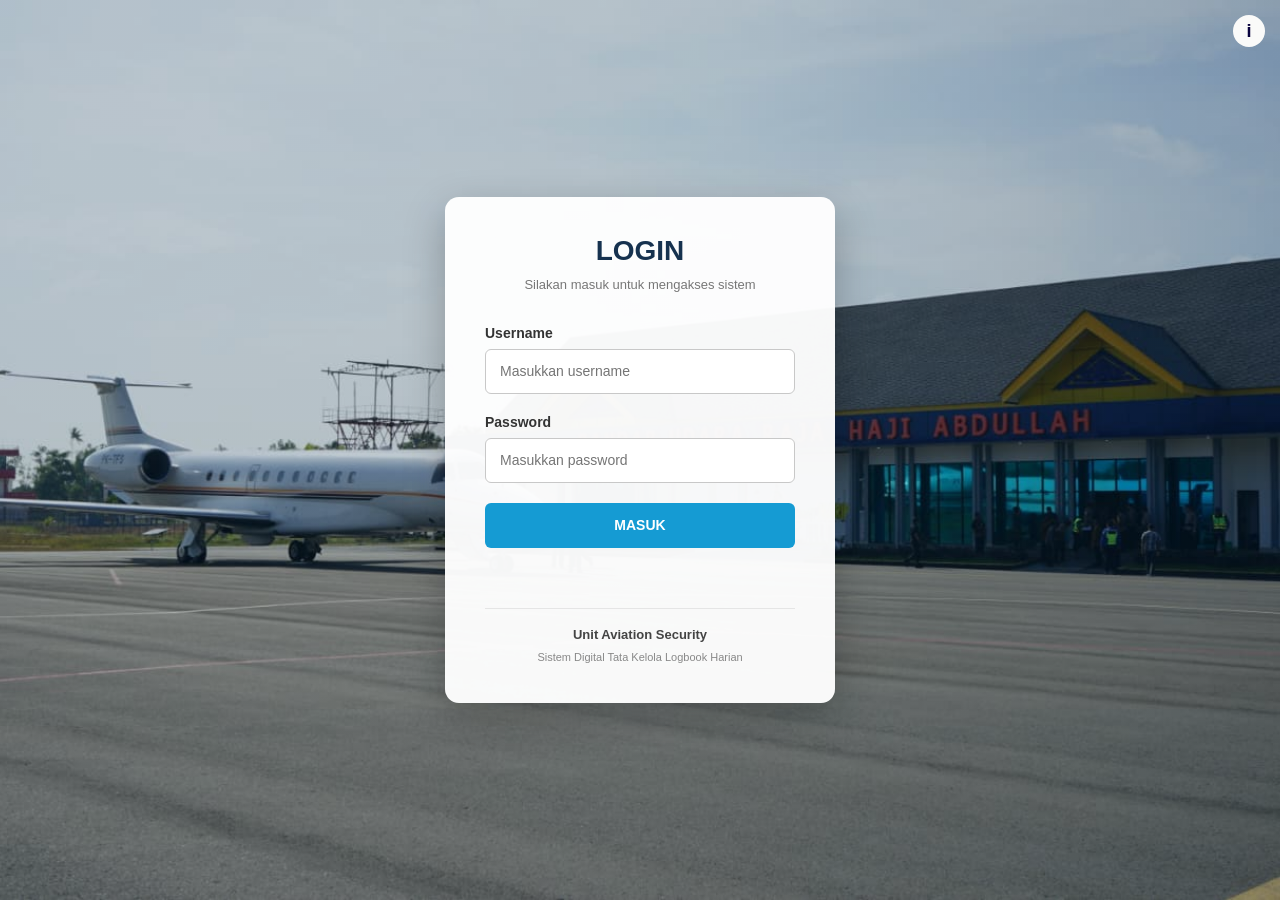
==== commit d552061f: "Perbaikan Tampilan Mobile" ====
--- a/index.html
+++ b/index.html
@@ -1,48 +1,71 @@
 <!DOCTYPE html>
 <html lang="id">
+
 <head>
     <meta charset="UTF-8">
     <meta name="viewport" content="width=device-width, initial-scale=1.0">
-    <title>LOGBOOK AVIATION SECURITY
-        BANDAR UDARA RAJA HAJI ABDULLAH</title>
+
+    <title>LOGBOOK AVIATION SECURITY</title>
+
     <link rel="stylesheet" href="style.css">
 </head>
+
 <body>
 
 <header>
+
     <div class="aviation-decoration">
-    <div class="radar-circle"></div>
-    <div class="radar-line"></div>
-    <div class ="shield-icon">&#128737;</div>
-    <div class="plane-icon">✈</div>
-    </div>
+        <div class="radar-circle"></div>
+        <div class="radar-line"></div>
+        <div class="shield-icon">🛡</div>
+        <div class="plane-icon">✈</div>
+    </div>
+
     <div class="airport-silhouette">
-    <div class="tower"></div>
-    <div class="building"></div>
-    <div class="runway-line"></div>
-    </div>
-    <div class="digital-title">SISTEM LOGBOOK DIGITAL</div>
+        <div class="tower"></div>
+        <div class="building"></div>
+        <div class="runway-line"></div>
+    </div>
+
+    <div class="digital-title">
+        SISTEM LOGBOOK DIGITAL
+    </div>
+
     <h1>UNIT AVIATION SECURITY</h1>
+
     <p>Bandar Udara Kelas III Raja Haji Abdullah</p>
-    <p> Tanjung Balai Karimun - Kepulauan Riau</p>
+    <p>Tanjung Balai Karimun - Kepulauan Riau</p>
+
     <div class="profile-area">
+
         <button class="profile-button" id="profile-button">
-            <span class ="profile-icon">&#128100;</span>
+            <span class="profile-icon">👤</span>
             <span id="namaUser">User</span>
-            <span class ="profile-arrow">&#9662;</span>
+            <span class="profile-arrow">▾</span>
         </button>
+
         <div class="profile-menu" id="profile-menu">
-        <div class="profile-info">
-            <strong id="namaProfile"></strong>
-            <span id ="roleUser">USER</span>
-        </div>
-        <hr>
-        <button id = "btnLogout">Logout</button></div>
-        </div></div>
-       
+
+            <div class="profile-info">
+                <strong id="namaProfile"></strong>
+                <span id="roleUser">USER</span>
+            </div>
+
+            <hr>
+
+            <button id="btnLogout">
+                Logout
+            </button>
+
+        </div>
+
+    </div>
+
 </header>
 
+
 <!-- SIDEBAR -->
+
 <div class="sidebar" id="sidebar">
 
     <div class="sidebar-brand">
@@ -50,270 +73,764 @@
         <span>AVIATION SECURITY</span>
     </div>
 
-    <div class="sidebar-title">MENU UTAMA</div>
+
+    <div class="sidebar-title">
+        MENU UTAMA
+    </div>
 
     <button onclick="window.location.href='index.html'">
         🏠 Dashboard
     </button>
 
+
     <div class="sidebar-menu-group">
 
-    <button type="button" class="sidebar-menu-toggle" id="btnLogbook">
-        📋 LOGBOOK
-        <span>▾</span>
+        <button type="button"
+                class="sidebar-menu-toggle"
+                id="btnLogbook">
+
+            📋 LOGBOOK
+            <span>▾</span>
+
+        </button>
+
+
+        <div class="sidebar-submenu" id="submenuLogbook">
+
+            <button onclick="window.location.href='dailycheck.html'">
+                X-Ray Bagasi
+            </button>
+
+            <button onclick="window.location.href='cabincheck.html'">
+                X-Ray Cabin
+            </button>
+
+            <button onclick="window.location.href='cctv.html'">
+                CCTV
+            </button>
+
+            <button onclick="window.location.href='patroli.html'">
+                Patroli
+            </button>
+
+            <button onclick="window.location.href='hhmd.html'">
+                Pemeriksaan HHMD
+            </button>
+
+            <button onclick="window.location.href='wtmd.html'">
+                Pemeriksaan WTMD
+            </button>
+
+            <button onclick="window.location.href='pos.html'">
+                Pos Jaga
+            </button>
+
+        </div>
+
+    </div>
+
+
+    <!-- ADMIN -->
+
+    <div class="sidebar-title admin-menu"
+         id="sidebarAdminTitle">
+
+        ADMINISTRASI
+
+    </div>
+
+    <button class="admin-menu"
+            id="sidebarAktivitas"
+            onclick="window.location.href='aktivitas.html'">
+
+        📋 Rekap Aktivitas Pengguna
+
     </button>
 
-    <div class="sidebar-submenu" id="submenuLogbook">
-        <button onclick="window.location.href='dailycheck.html'">
-             X-Ray Bagasi
-        </button>
-        <button onclick="window.location.href='cabincheck.html'">
-             X-Ray Cabin
-        </button>
-        <button onclick="window.location.href='cctv.html'">
-            CCTV
-        </button>
-        <button onclick="window.location.href='patroli.html'">
-            Patroli
-        </button>
-        <button onclick="window.location.href='hhmd.html'">
-            Pemeriksaan HHMD
-        </button>
-        <button onclick="window.location.href='wtmd.html'">
-            Pemeriksaan WTMD
-        </button>
-        <button onclick="window.location.href='pos.html'">
-            Pos Jaga
-        </button>
-    </div>
-
-    <div class="sidebar-title admin-menu" id="sidebarAdminTitle">
-    ADMINISTRASI
-</div>
-
-<button class="admin-menu" id="sidebarAktivitas"
-    onclick="window.location.href='aktivitas.html'">
-    📋 Rekap Aktivitas Pengguna
-</button>
-
-<button class="admin-menu" id="sidebarPengguna"
-    onclick="window.location.href='pengguna.html'">
-    👥 Manajemen Pengguna
-</button>
-
-</div>
-    <div class="sidebar-title">LAINNYA</div>
+    <button class="admin-menu"
+            id="sidebarPengguna"
+            onclick="window.location.href='pengguna.html'">
+
+        👥 Manajemen Pengguna
+
+    </button>
+
+
+    <!-- LAINNYA -->
+
+    <div class="sidebar-title">
+        LAINNYA
+    </div>
+
     <button id="btnStatistik">
         📊 Statistik
     </button>
+
     <button onclick="window.location.href='arsip.html'">
         📁 Arsip PDF
     </button>
+
+    <button onclick="window.location.href='panduan.html'">
+        📖 Panduan Penggunaan
+    </button>
+
     <button onclick="logout()">
         🚪 Logout
     </button>
-
-</div>
-<button class="sidebar-toggle" id="sidebarToggle">☰</button>
+    </div>
+
+
+<button class="sidebar-toggle"
+        id="sidebarToggle">
+
+    ☰
+
+</button>
+
+
+<!-- MAIN -->
+
 <main>
-    <!-- WELCOME DASHBOARD -->
-<section class="dashboard-welcome">
-    <div>
-        <span>WELCOME BACK</span>
-        <h2 id="welcomeNama">Selamat Datang</h2>
+
+
+    <!-- WELCOME -->
+
+    <section class="dashboard-welcome">
+
+        <div>
+
+            <span>WELCOME BACK</span>
+
+            <h2 id="welcomeNama">
+                Selamat Datang
+            </h2>
+
+            <p>
+                Kelola dan pantau seluruh pencatatan
+                Logbook Aviation Security dalam satu sistem.
+            </p>
+
+        </div>
+
+        <div class="welcome-icon">
+            🛡️
+        </div>
+
+    </section>
+
+
+    <!-- STATISTIK -->
+
+    <div class="stats-grid"
+         id="panelStatistik">
+
+        <div class="stat-card">
+
+            <span>📋</span>
+
+            <div>
+
+                <strong id="totalLogbook">
+                    0
+                </strong>
+
+                <p>
+                    Total Logbook
+                </p>
+
+            </div>
+
+        </div>
+
+
+        <div class="stat-card">
+
+            <span>📄</span>
+
+            <div>
+
+                <strong id="statBagasi">
+                    0
+                </strong>
+
+                <p>
+                    X-Ray Bagasi
+                </p>
+
+            </div>
+
+        </div>
+
+
+        <div class="stat-card">
+
+            <span>📄</span>
+
+            <div>
+
+                <strong id="statCabin">
+                    0
+                </strong>
+
+                <p>
+                    X-Ray Cabin
+                </p>
+
+            </div>
+
+        </div>
+
+
+        <div class="stat-card">
+
+            <span>📹</span>
+
+            <div>
+
+                <strong id="statCCTV">
+                    0
+                </strong>
+
+                <p>
+                    Logbook CCTV
+                </p>
+
+            </div>
+
+        </div>
+
+
+        <div class="stat-card">
+
+            <span>🚶</span>
+
+            <div>
+
+                <strong id="statPatroli">
+                    0
+                </strong>
+
+                <p>
+                    Logbook Patroli
+                </p>
+
+            </div>
+
+        </div>
+
+
+        <div class="stat-card">
+
+            <span>🔍</span>
+
+            <div>
+
+                <strong id="statHHMD">
+                    0
+                </strong>
+
+                <p>
+                    Pemeriksaan HHMD
+                </p>
+
+            </div>
+
+        </div>
+
+
+        <div class="stat-card">
+
+            <span>🔍</span>
+
+            <div>
+
+                <strong id="statWTMD">
+                    0
+                </strong>
+
+                <p>
+                    Pemeriksaan WTMD
+                </p>
+
+            </div>
+
+        </div>
+
+
+        <div class="stat-card">
+
+            <span>📄</span>
+
+            <div>
+
+                <strong id="statPos">
+                    0
+                </strong>
+
+                <p>
+                    Logbook Harian Pos Jaga
+                </p>
+
+            </div>
+
+        </div>
+
+    </div>
+
+
+    <!-- TOMBOL KEMBALI -->
+
+    <button type="button"
+            id="btnKembaliMenu"
+            style="
+            display:none;
+            margin:20px auto 25px;
+            padding:9px 18px;
+            background:#173f73;
+            color:white;
+            border:none;
+            border-radius:7px;
+            font-size:13px;
+            font-weight:600;
+            cursor:pointer;
+            box-shadow:0 3px 8px rgba(0,0,0,0.12);
+            ">
+
+        ← Kembali ke Menu Utama
+
+    </button>
+
+
+    <!-- MENU UTAMA -->
+
+    <div class="judul-menu"
+         id="menuUtama">
+
+        <h2>
+            Menu Utama
+        </h2>
+
         <p>
-            Kelola dan pantau seluruh pencatatan Logbook Aviation Security
-            dalam satu sistem.
+            Silahkan pilih menu yang ingin diakses.
         </p>
-    </div>
-
-    <div class="welcome-icon">
-        🛡️
-    </div>
-</section>
-    <div class="stats-grid" id="panelStatistik">
-    <div class="stat-card">
-        <span>📋</span>
-        <div>
-            <strong id="totalLogbook">0</strong>
-            <p>Total Logbook</p>
-        </div>
-    </div>
-
-    <div class="stat-card">
-        <span>📄</span>
-        <div>
-            <strong id="statBagasi">0</strong>
-            <p>X-Ray Bagasi</p>
-        </div>
-    </div>
-
-    <div class="stat-card">
-        <span>📄</span>
-        <div>
-            <strong id="statCabin">0</strong>
-            <p>X-Ray Cabin</p>
-        </div>
-    </div>
-
-    <div class="stat-card">
-        <span>📹</span>
-        <div>
-            <strong id="statCCTV">0</strong>
-            <p>Logbook CCTV</p>
-        </div>
-    </div>
-
-    <div class="stat-card">
-        <span>🚶</span>
-        <div>
-            <strong id="statPatroli">0</strong>
-            <p>Logbook Patroli</p>
-        </div>
-    </div>
-
-    <div class="stat-card">
-        <span>🔍</span>
-        <div>
-            <strong id="statHHMD">0</strong>
-            <p>Pemeriksaan HHMD</p>
-        </div>
-    </div>
-
-    <div class="stat-card">
-        <span>🔍</span>
-        <div>
-            <strong id="statWTMD">0</strong>
-            <p>Pemeriksaan WTMD</p>
-        </div>
-    </div>
-
-    <div class="stat-card">
-        <span>📄</span>
-        <div>
-            <strong id="statPos">📤</strong>
-            <p>Logbook Harian Pos Jaga</p>
-        </div>
-    </div>
-</div>
-
- 
-<div class="judul-menu" id="menuUtama">
-    <h2> Menu Utama</h2>
-    <p>Silahkan pilih menu yang ingin diakses.</p>
-</div>
-
-<div class="menu-grid" id="gridMenu">
-
-    <div class="menu-card">
-        <div class="menu-icon">📄</div>
-        <h3>Daily Check X-Ray Bagasi</h3>
-        <p>Logbook Pemeriksaan X-RAY Bagasi (Standard Test Piece)</p>
-        <a href="dailycheck.html">
-            <button>Masuk</button>
+
+    </div>
+
+
+    <!-- GRID LOGBOOK -->
+
+    <div class="menu-grid"
+         id="gridMenu">
+
+
+        <div class="menu-card">
+
+            <div class="menu-icon">
+                📄
+            </div>
+
+            <h3>
+                Daily Check X-Ray Bagasi
+            </h3>
+
+            <p>
+                Logbook Pemeriksaan X-RAY Bagasi
+                (Standard Test Piece)
+            </p>
+
+            <a href="dailycheck.html">
+                <button>
+                    Masuk
+                </button>
+            </a>
+
+        </div>
+
+
+        <div class="menu-card">
+
+            <div class="menu-icon">
+                📄
+            </div>
+
+            <h3>
+                Daily Check X-Ray Cabin
+            </h3>
+
+            <p>
+                Logbook Pemeriksaan X-RAY Cabin
+                (Standard Test Piece)
+            </p>
+
+            <a href="cabincheck.html">
+                <button>
+                    Masuk
+                </button>
+            </a>
+
+        </div>
+
+
+        <div class="menu-card">
+
+            <div class="menu-icon">
+                🚶
+            </div>
+
+            <h3>
+                Patroli Airside
+            </h3>
+
+            <p>
+                Logbook Patroli Airside
+            </p>
+
+            <a href="patroli.html">
+                <button>
+                    Masuk
+                </button>
+            </a>
+
+        </div>
+
+
+        <div class="menu-card">
+
+            <div class="menu-icon">
+                📹
+            </div>
+
+            <h3>
+                Checklist CCTV
+            </h3>
+
+            <p>
+                Checklist CCTV
+            </p>
+
+            <a href="cctv.html">
+                <button>
+                    Masuk
+                </button>
+            </a>
+
+        </div>
+
+
+        <div class="menu-card">
+
+            <div class="menu-icon">
+                🔍
+            </div>
+
+            <h3>
+                Daily Check Walk Through Metal Detector / WTMD
+            </h3>
+
+            <p>
+                Logbook Pemeriksaan Walk Through Metal Detector
+                (Object Test Piece)
+            </p>
+
+            <a href="wtmd.html">
+                <button>
+                    Masuk
+                </button>
+            </a>
+
+        </div>
+
+
+        <div class="menu-card">
+
+            <div class="menu-icon">
+                🔍
+            </div>
+
+            <h3>
+                Daily Check Hand Held Metal Detector / HHMD
+            </h3>
+
+            <p>
+                Logbook Pemeriksaan Hand Held Metal Detector
+                (Object Test Piece)
+            </p>
+
+            <a href="hhmd.html">
+                <button>
+                    Masuk
+                </button>
+            </a>
+
+        </div>
+
+    </div>
+
+
+    <!-- POS JAGA + ARSIP -->
+
+    <div class="menu-bottom"
+         id="menuBottom">
+
+
+        <div class="menu-card">
+
+            <div class="menu-icon">
+                📤
+            </div>
+
+            <h3>
+                Logbook Harian Pos Jaga
+            </h3>
+
+            <p>
+                Logbook Pos Jaga
+            </p>
+
+            <a href="pos.html">
+                <button>
+                    Masuk
+                </button>
+            </a>
+
+        </div>
+
+
+        <div class="menu-card">
+
+            <div class="menu-icon">
+                📁
+            </div>
+
+            <h3>
+                Arsip PDF
+            </h3>
+
+            <p>
+                Melihat arsip PDF logbook
+                yang telah tersimpan.
+            </p>
+
+            <a href="arsip.html">
+                <button>
+                    Masuk
+                </button>
+            </a>
+
+        </div>
+
+    </div>
+
+
+    <!-- ADMIN CARD -->
+
+    <div class="menu-card"
+         id="menuAktivitas">
+
+        <div class="menu-icon">
+            📋
+        </div>
+
+        <h3>
+            Rekap Aktivitas Pengguna
+        </h3>
+
+        <p>
+            Melihat riwayat aktivitas pengguna
+            pada sistem digital logbook.
+        </p>
+
+        <a href="aktivitas.html">
+            <button>
+                Masuk
+            </button>
         </a>
-    </div>
-
-    <div class="menu-card">
-        <div class="menu-icon">📄</div>
-        <h3>Daily Check X-Ray Cabin</h3>
-        <p>Logbook Pemeriksaan X-RAY Cabin (Standard Test Piece)</p>
-        <a href="cabincheck.html">
-            <button>Masuk</button>
+
+    </div>
+
+
+    <div class="menu-card"
+         id="menuPengguna">
+
+        <div class="menu-icon">
+            👥
+        </div>
+
+        <h3>
+            Manajemen Pengguna
+        </h3>
+
+        <p>
+            Mengelola dan melihat data pengguna sistem.
+        </p>
+
+        <a href="pengguna.html">
+            <button>
+                Masuk
+            </button>
         </a>
-    </div>
-
-    <div class="menu-card">
-        <div class="menu-icon">🚶</div>
-        <h3>Patroli Airside</h3>
-        <p>Logbook Patroli Airside</p>
-        <a href="patroli.html">
-            <button>Masuk</button>
-        </a>
-    </div>
-
-    <div class="menu-card">
-        <div class="menu-icon">📹</div>
-        <h3>Checklist CCTV</h3>
-        <p>Checklist CCTV</p>
-        <a href="cctv.html">
-            <button>Masuk</button>
-        </a>
-    </div>
-
-    <div class="menu-card">
-        <div class="menu-icon">🔍</div>
-        <h3>Daily Check Walk Through Metal Detector / WTMD</h3>
-        <p>Logbook Pemeriksaan Walk Through Metal Detector (Object Test Piece)</p>
-        <a href="wtmd.html">
-            <button>Masuk</button>
-        </a>
-    </div>
-
-    <div class="menu-card">
-        <div class="menu-icon">🔍</div>
-        <h3>Daily Check Hand Held Metal Detector / HHMD</h3>
-        <p>Logbook Pemeriksaan Hand Held Metal Detector (Object Test Piece)</p>
-        <a href="hhmd.html">
-            <button>Masuk</button>
-        </a>
-    </div>
-</div>
-
-<div class="menu-bottom">
-
-    <div class="menu-card">
-        <div class="menu-icon">📤</div>
-        <h3>Logbook Harian Pos Jaga</h3>
-        <p>Logbook Pos Jaga</p>
-        <a href="pos.html">
-            <button>Masuk</button>
-        </a>
-    </div>
-
-    <div class="menu-card">
-        <div class="menu-icon">📁</div>
-        <h3>Arsip PDF</h3>
-        <p>Melihat arsip PDF logbook yang telah tersimpan.</p>
-        <a href="arsip.html">
-            <button>Masuk</button>
-        </a>
-    </div>
-
-</div>
-       <!-- kode HTML lainnya -->
-
-    <div class="menu-card" id="menuAktivitas">
-        <div class="menu-icon">📋</div>
-        <h3>Rekap Aktivitas Pengguna</h3>
-        <p>Melihat riwayat aktivitas pengguna pada sistem digital logbook</p>
-        <a href="aktivitas.html">
-            <button>Masuk</button>
-        </a>
-    </div>
-
-    <div class="menu-card" id="menuPengguna">
-    <div class="menu-icon">👥</div>
-    <h3>Manajemen Pengguna</h3>
-    <p>Mengelola dan melihat data pengguna sistem</p>
-    <a href="pengguna.html">
-        <button>Masuk</button>
-    </a>
-</div>
+
+    </div>
+
+
+    <!-- PANDUAN -->
+
+    <div class="panduan">
+
+        <h3>
+            Panduan Website
+        </h3>
+
+        <p>
+            Website ini digunakan sebagai sistem digital
+            logbook aviation security untuk mencatat pemeriksaan
+            harian fasilitas keamanan, patroli sisi udara,
+            dan kegiatan jaga pos.
+        </p>
+
+    </div>
+
+
+</main>
+
+
+<hr>
+
+
+<footer>
+
+    <p>
+        Copyright © 2026 LOGBOOK AVIATION SECURITY
+        BANDAR UDARA RAJA HAJI ABDULLAH
+    </p>
+
+</footer>
+
 
 <script>
-const currentRoleAktivitas = localStorage.getItem("role");
-
-// CARD ADMIN DI DASHBOARD
-const cardAktivitas = document.getElementById("menuAktivitas");
-const cardPengguna = document.getElementById("menuPengguna");
-
-// SIDEBAR ADMIN
-const sidebarAktivitas = document.getElementById("sidebarAktivitas");
-const sidebarPengguna = document.getElementById("sidebarPengguna");
-const sidebarAdminTitle = document.getElementById("sidebarAdminTitle");
-
-if (currentRoleAktivitas === "ADMIN") {
+
+/* =========================
+   LOGIN USER
+========================= */
+
+const namaUser = localStorage.getItem("nama");
+const roleUser = localStorage.getItem("role");
+
+if (!namaUser || !roleUser) {
+    window.location.href = "login.html";
+}
+
+document.getElementById("namaUser").textContent =
+    namaUser || "User";
+
+document.getElementById("namaProfile").textContent =
+    namaUser || "User";
+
+document.getElementById("roleUser").textContent =
+    roleUser || "USER";
+
+document.getElementById("welcomeNama").textContent =
+    "Selamat Datang, " + (namaUser || "User");
+
+
+/* =========================
+   PROFILE
+========================= */
+
+document.getElementById("profile-button").onclick =
+function () {
+
+    const menu =
+        document.getElementById("profile-menu");
+
+    menu.style.display =
+        menu.style.display === "block"
+            ? "none"
+            : "block";
+
+};
+
+
+document.getElementById("btnLogout").onclick =
+function () {
+
+    localStorage.clear();
+
+    window.location.href =
+        "login.html";
+
+};
+
+
+/* =========================
+   SIDEBAR
+========================= */
+
+document.getElementById("sidebarToggle").onclick =
+function () {
+
+    document
+        .getElementById("sidebar")
+        .classList.toggle("active");
+
+};
+
+
+/* =========================
+   SUBMENU LOGBOOK
+========================= */
+
+document.getElementById("btnLogbook").onclick =
+function () {
+
+    const submenu =
+        document.getElementById("submenuLogbook");
+
+    submenu.classList.toggle("active");
+
+    this.classList.toggle("active");
+
+};
+
+
+/* =========================
+   LOGOUT SIDEBAR
+========================= */
+
+function logout() {
+
+    localStorage.clear();
+
+    window.location.href =
+        "login.html";
+
+}
+
+
+/* =========================
+   ADMIN
+========================= */
+
+const currentRole =
+    localStorage.getItem("role");
+
+const cardAktivitas =
+    document.getElementById("menuAktivitas");
+
+const cardPengguna =
+    document.getElementById("menuPengguna");
+
+const sidebarAktivitas =
+    document.getElementById("sidebarAktivitas");
+
+const sidebarPengguna =
+    document.getElementById("sidebarPengguna");
+
+const sidebarAdminTitle =
+    document.getElementById("sidebarAdminTitle");
+
+
+if (currentRole === "ADMIN") {
 
     if (cardAktivitas) {
         cardAktivitas.style.display = "block";
@@ -356,154 +873,163 @@
     if (sidebarAdminTitle) {
         sidebarAdminTitle.style.display = "none";
     }
+
 }
-</script>
-</body>
-</html>
-</div>
-
-<!--tombol kembali sidebar-->
-<button type="button" id="btnKembaliMenu"
-    style="
-        display: none;
-        margin: 20px auto 25px;
-        padding: 9px 18px;
-        background: #173f73;
-        color: white;
-        border: none;
-        border-radius: 7px;
-        font-size: 13px;
-        font-weight: 600;
-        cursor: pointer;
-        box-shadow: 0 3px 8px rgba(0,0,0,0.12);
-    ">
-    ← Kembali ke Menu Utama
-</button>
-
-  
-<!---header panduan-->
-<div class="panduan">
-    <h3>Panduan Website</h3>
-    <p>Website ini digunakan sebagai sistem digital logbook aviation security untuk mencatat pemeriksaan harian fasilitas keamanan, patroli sisi udara, dan kegiatan jaga pos.</p>
-</div>
-</main>
-<hr>
-<footer>
-    <p>Copyright &copy; 2026 LOGBOOK AVIATION SECURITY BANDAR UDARA RAJA HAJI ABDULLAH</p>
-</div>
-</footer>
-<script>
-    const namaUser = localStorage.getItem("nama");
-    const roleUser = localStorage.getItem("role");
-
-    if(!namaUser || !roleUser) {
-        window.location.href = "login.html";
-    }
-
-    document.getElementById("namaUser").textContent =
-        namaUser || "User";
-
-    document.getElementById("roleUser").textContent =
-        roleUser || "USER";
-
-    document.getElementById("welcomeNama").textContent =
-        "Selamat Datang, " + (namaUser || "User");
-
-    document.getElementById("profile-button").onclick = function () {
-        const menu = document.getElementById("profile-menu");
-
-        if (menu.style.display === "block") {
-            menu.style.display = "none";
-        } else {
-            menu.style.display = "block";
-        }
-    };
-
-    document.getElementById("btnLogout").onclick = function () {
-        localStorage.clear();
-        window.location.href = "login.html";
-    };
-
-    document.getElementById("sidebarToggle").onclick = function () {
-        document.getElementById("sidebar").classList.toggle("active");
-    };
-
-</script>
-
-<script>
-/*sambung antara index dan database user untuk menampilkan total logbook*/
-
-const WEB_APP_URL = "https://script.google.com/macros/s/AKfycbx1uJw8LffWSSDZomAzMeddKumTqQlntW8sjgZ4zQk_gsE2r_Fpa9SZhTvmZO70PWlxpQ/exec";
+
+
+/* =========================
+   STATISTIK
+========================= */
+
+const WEB_APP_URL =
+"https://script.google.com/macros/s/AKfycbx1uJw8LffWSSDZomAzMeddKumTqQlntW8sjgZ4zQk_gsE2r_Fpa9SZhTvmZO70PWlxpQ/exec";
+
+
 fetch(WEB_APP_URL, {
+
     method: "POST",
+
     body: JSON.stringify({
         action: "statistik"
     })
+
 })
+
 .then(response => response.json())
+
 .then(data => {
+
     console.log("RESPON SERVER:", data);
 
     if (data.status === "success") {
-    document.getElementById("totalLogbook").textContent = data.total;
-    document.getElementById("statBagasi").textContent =
-        data.detail.DATA_XRAY_BAGASI;
-    document.getElementById("statCabin").textContent =
-        data.detail.DATA_XRAY_CABIN;
-    document.getElementById("statCCTV").textContent =
-        data.detail.DATA_LOGBOOK_CCTV;
-    document.getElementById("statPatroli").textContent =
-        data.detail.DATA_LOGBOOK_PATROLI;
-    document.getElementById("statHHMD").textContent =
-        data.detail.DATA_PEMERIKSAAN_HHMD;
-    document.getElementById("statWTMD").textContent =
-        data.detail.DATA_PEMERIKSAAN_WTMD;
-}
+
+        document.getElementById("totalLogbook").textContent =
+            data.total;
+
+        document.getElementById("statBagasi").textContent =
+            data.detail.DATA_XRAY_BAGASI;
+
+        document.getElementById("statCabin").textContent =
+            data.detail.DATA_XRAY_CABIN;
+
+        document.getElementById("statCCTV").textContent =
+            data.detail.DATA_LOGBOOK_CCTV;
+
+        document.getElementById("statPatroli").textContent =
+            data.detail.DATA_LOGBOOK_PATROLI;
+
+        document.getElementById("statHHMD").textContent =
+            data.detail.DATA_PEMERIKSAAN_HHMD;
+
+        document.getElementById("statWTMD").textContent =
+            data.detail.DATA_PEMERIKSAAN_WTMD;
+        
+        document.getElementById("statPos").textContent =
+            data.detail.DATA_POS;
+    }
+
 })
+
 .catch(error => {
-    console.error("Gagal mengambil statistik:", error);
+
+    console.error(
+        "Gagal mengambil statistik:",
+        error
+    );
+
 });
-document.getElementById("btnStatistik").onclick = function () {
-    const panel = document.getElementById("panelStatistik");
-    const sidebar = document.getElementById("sidebar");
-    const menuUtama = document.getElementById("menuUtama");
-    const gridMenu = document.getElementById("gridMenu");
-    const btnKembali = document.getElementById("btnKembaliMenu");
-
-    const submenu = document.getElementById("submenuLogbook");
-    const btnLogbook = document.getElementById("btnLogbook");
-
-    submenu.classList.remove("active");
-    btnLogbook.classList.remove("active");
-    
+
+
+/* =========================
+   TOMBOL STATISTIK
+========================= */
+
+const panel =
+    document.getElementById("panelStatistik");
+
+const menuUtama =
+    document.getElementById("menuUtama");
+
+const gridMenu =
+    document.getElementById("gridMenu");
+
+const menuBottom =
+    document.getElementById("menuBottom");
+    panel.style.display = "none";
+
+const btnKembali =
+    document.getElementById("btnKembaliMenu");
+
+const panduan =
+    document.querySelector(".panduan");
+
+
+document.getElementById("btnStatistik").onclick =
+function () {
+
+    panel.style.display = "grid";
+
+    menuUtama.style.display = "none";
+
+    gridMenu.style.display = "none";
+
+    menuBottom.style.display = "none";
+
+    if (cardAktivitas) {
+        cardAktivitas.style.display = "none";
+    }
+
+    if (cardPengguna) {
+        cardPengguna.style.display = "none";
+    }
+
+    if (panduan) {
+        panduan.style.display = "none";
+    }
+
     btnKembali.style.display = "block";
-    btnKembali.style.marginLeft = "max(242px, calc(242px + (100% - 242px - 1000px) / 2))";
-    btnKembali.style.marginRight = "auto";
-
-    menuUtama.style.display = "none";
-    gridMenu.style.display = "none";
-    document.querySelector(".arsip-dashboard").style.display = "none";
-    panel.style.display = "grid";
-    sidebar.classList.remove("active");
-
-    document.getElementById("panelStatistik").scrollIntoView({
+
+    document
+        .getElementById("sidebar")
+        .classList.remove("active");
+
+    panel.scrollIntoView({
         behavior: "smooth",
-        block: "center"
+        block: "start"
     });
+
 };
 
-document.getElementById("btnKembaliMenu").onclick = function () {
-    const panel = document.getElementById("panelStatistik");
-    const menuUtama = document.getElementById("menuUtama");
-    const gridMenu = document.getElementById("gridMenu");
-    const arsip = document.querySelector(".arsip-dashboard");
+
+/* =========================
+   KEMBALI KE MENU
+========================= */
+
+btnKembali.onclick =
+function () {
 
     panel.style.display = "none";
+
     menuUtama.style.display = "block";
+
     gridMenu.style.display = "grid";
 
-    if (arsip) {
-        arsip.style.display = "block";
+    menuBottom.style.display = "flex";
+
+    if (currentRole === "ADMIN") {
+
+        if (cardAktivitas) {
+            cardAktivitas.style.display = "block";
+        }
+
+        if (cardPengguna) {
+            cardPengguna.style.display = "block";
+        }
+
+    }
+
+    if (panduan) {
+        panduan.style.display = "block";
     }
 
     this.style.display = "none";
@@ -512,20 +1038,27 @@
         top: 0,
         behavior: "smooth"
     });
+
 };
 
-// SUBMENU LOGBOOK
-document.getElementById("btnLogbook").onclick = function () {
-    const submenu = document.getElementById("submenuLogbook");
-    submenu.classList.toggle("active");
-    this.classList.toggle("active");
-};
-
-//tombol logout sidebar
-function logout() {
-    localStorage.clear();
-    window.location.href = "login.html";
+
+/* =========================
+   BUKA STATISTIK DARI ARSIP
+========================= */
+
+if (window.location.hash === "#panelStatistik") {
+
+    setTimeout(function () {
+
+        document
+            .getElementById("btnStatistik")
+            .click();
+
+    }, 300);
+
 }
+
 </script>
+
 </body>
 </html>
--- a/style.css
+++ b/style.css
@@ -867,11 +867,12 @@
     border: 1px solid #000;
     background-color: #fff;
     cursor: crosshair;
-}
+    touch-action: none;
+}
+
 canvas:active {
     outline: crosshair;
 }
-
 /*PATROLI*/
 .ttd{
     height: 100px;
@@ -1806,4 +1807,96 @@
     transform: translateX(135px);  /* lebih kanan */
     gap: 12px;
     margin: 0 auto;
-}+}
+/* RESPONSIVE HP - DASHBOARD */
+@media (max-width: 768px) {
+
+    body {
+        overflow-x: hidden;
+    }
+
+    body > header {
+        width: 100%;
+        margin-left: 0;
+        height: 150px;
+        padding: 25px 15px;
+    }
+
+    header h1 {
+        font-size: 20px;
+    }
+
+    header p {
+        font-size: 11px;
+    }
+
+    .digital-title {
+        font-size: 9px;
+        letter-spacing: 2px;
+    }
+
+    .digital-lines,
+    .aviation-decoration,
+    .airport-silhouette {
+        display: none;
+    }
+
+    .judul-menu h2,
+    .judul-menu p {
+        width: 100%;
+        box-sizing: border-box;
+    }
+
+    #gridMenu {
+        width: auto;
+        margin: 15px 12px 25px;
+        grid-template-columns: 1fr;
+        gap: 16px;
+    }
+
+    #gridMenu .menu-card {
+        width: 100%;
+        min-height: 170px;
+        box-sizing: border-box;
+    }
+
+    .menu-bottom {
+        transform: none;
+        width: 100%;
+        flex-direction: column;
+    }
+
+    .dashboard-welcome {
+        width: auto;
+        margin: 15px 12px;
+    }
+
+    .profile-area {
+        top: 15px;
+        right: 12px;
+    }
+}
+
+@media (max-width: 600px) {
+
+    .profile-area {
+        position: absolute;
+        top: 10px;
+        right: 10px;
+        z-index: 10;
+    }
+
+    .profile-button {
+        padding: 6px 9px;
+        font-size: 11px;
+        gap: 4px;
+    }
+
+    #namaUser {
+        max-width: 70px;
+        overflow: hidden;
+        text-overflow: ellipsis;
+        white-space: nowrap;
+    }
+
+}
